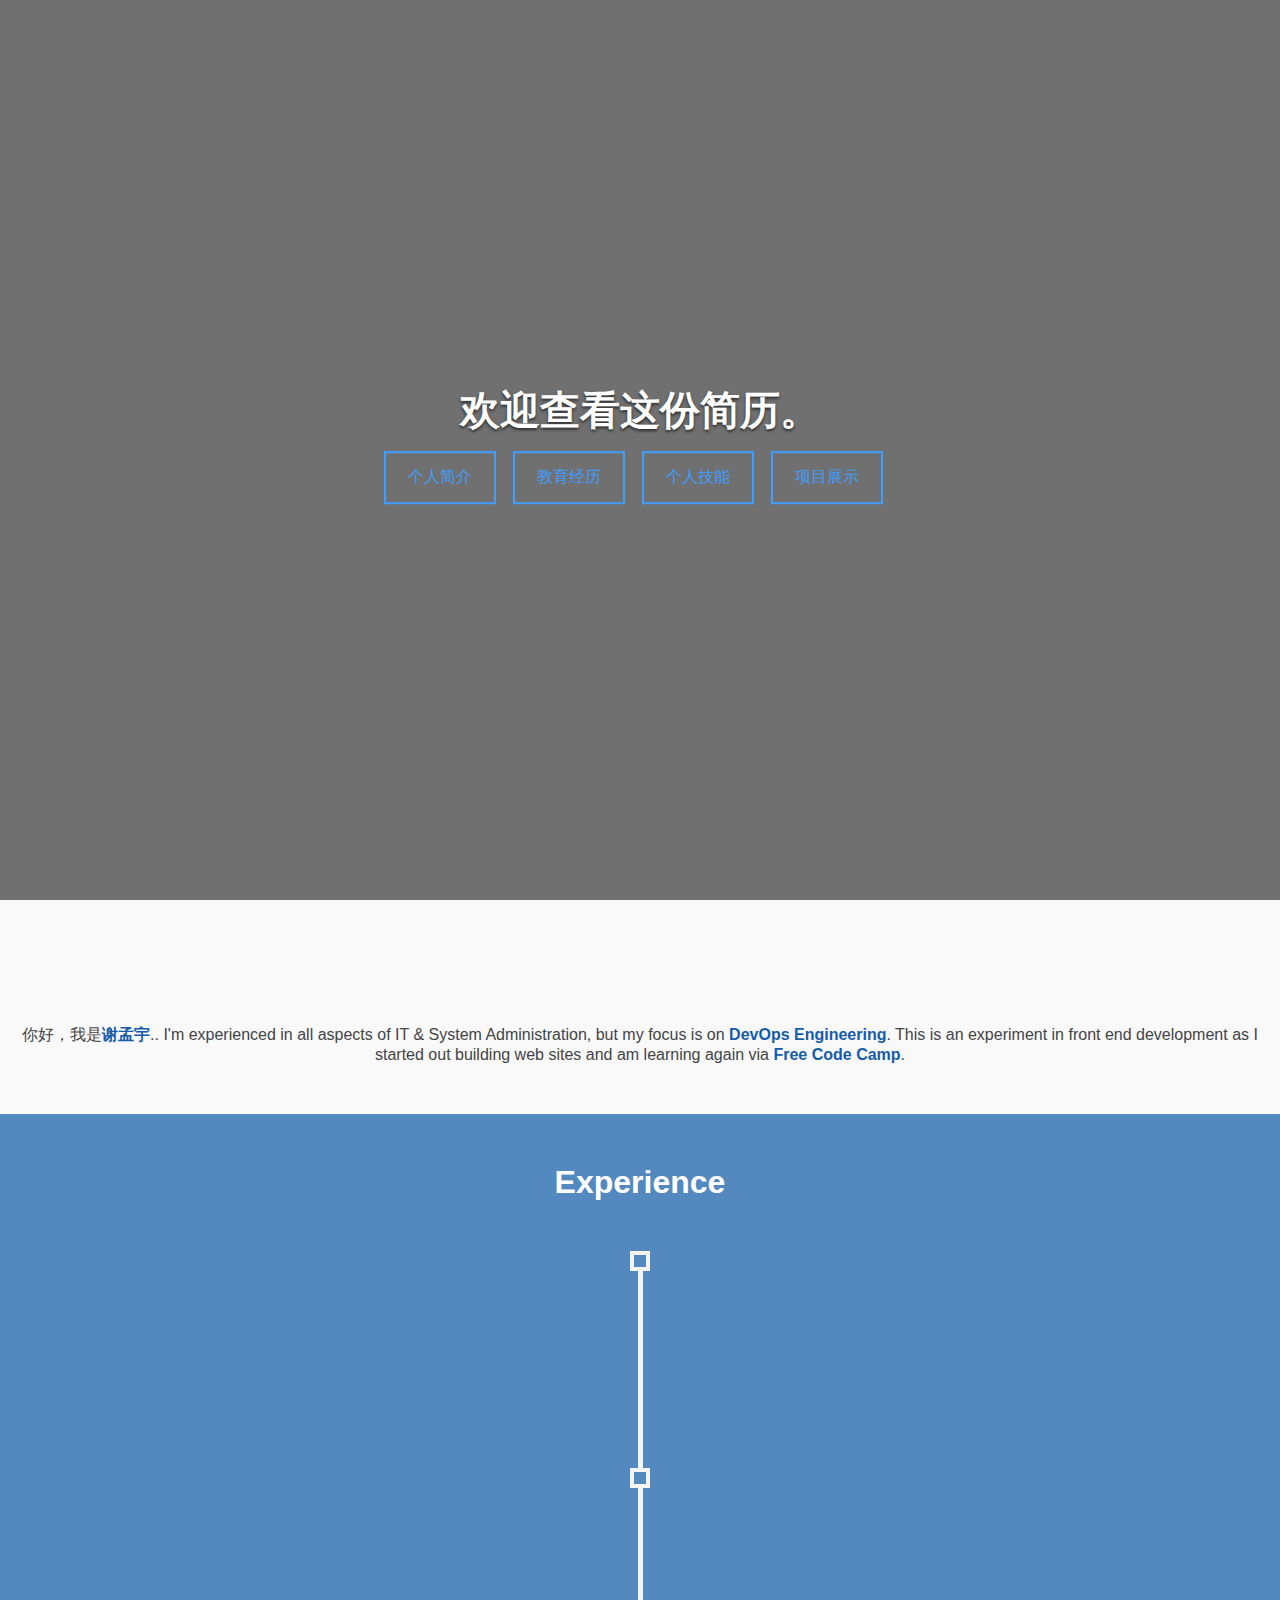
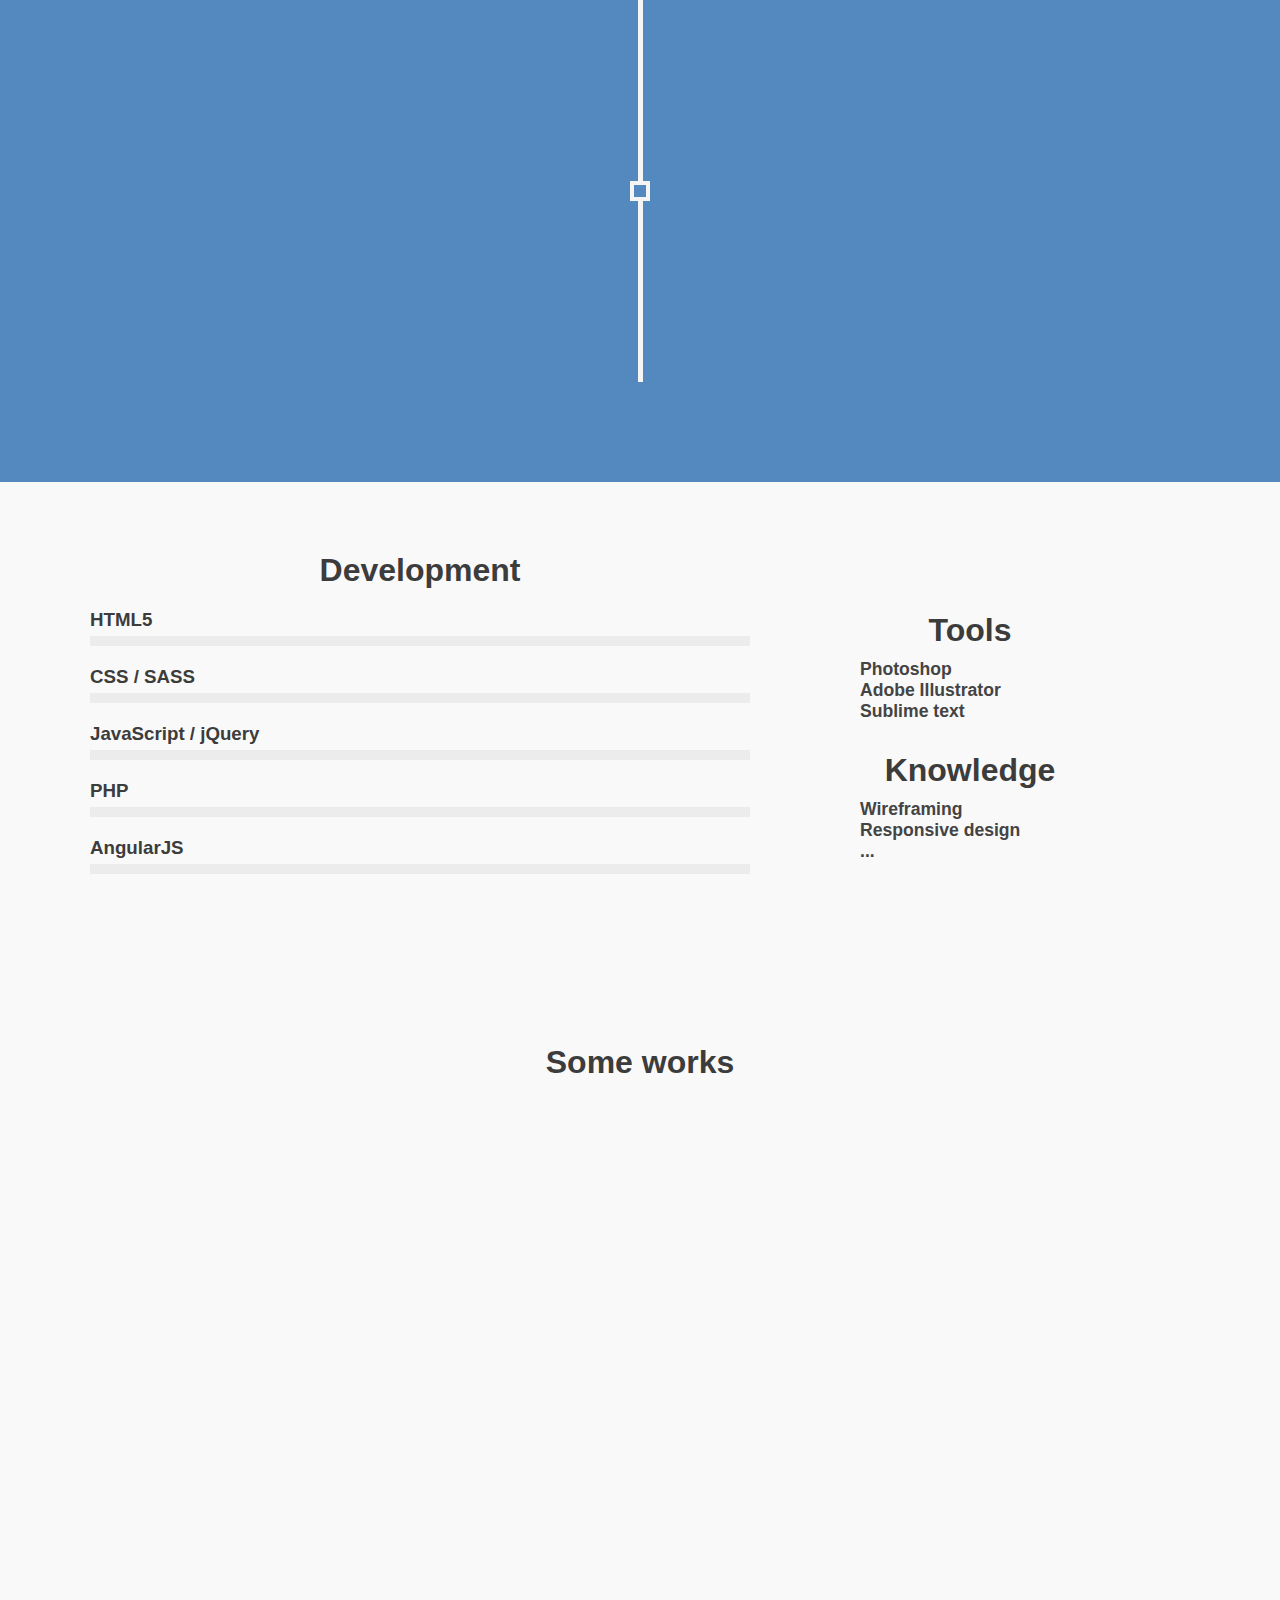
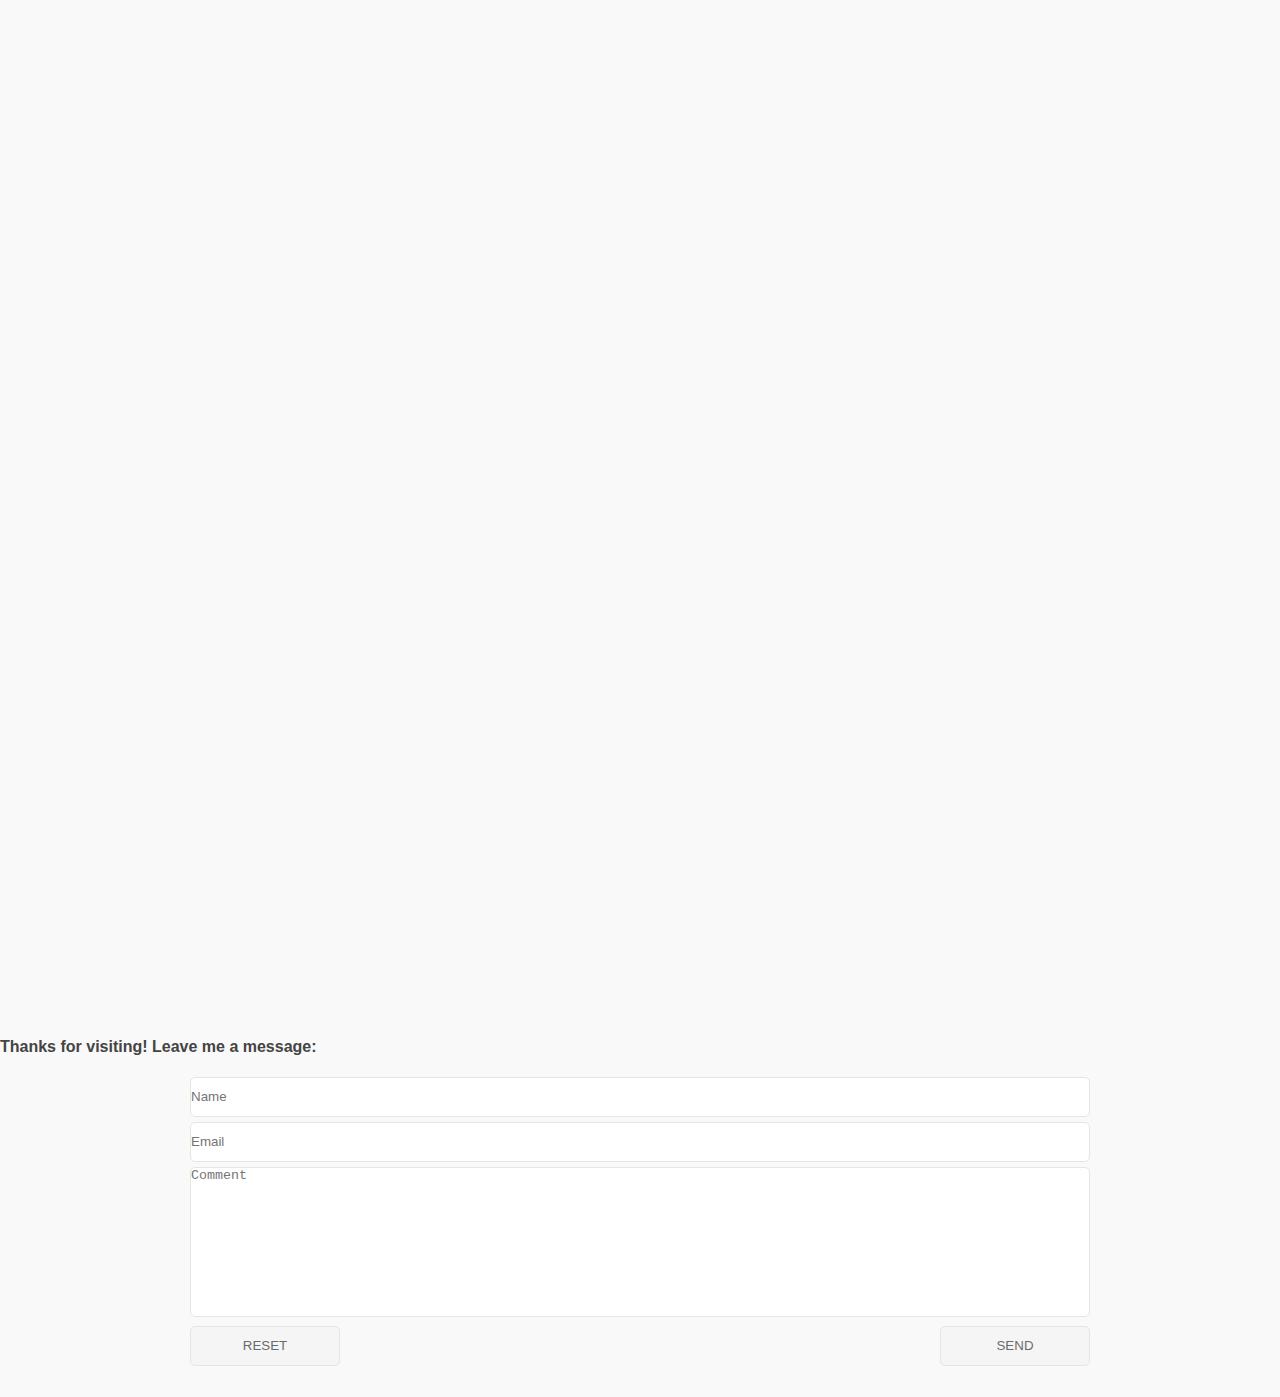
==== nomal/resume.html @ 3ac0e4ef "new" ====
<!DOCTYPE html>
<html lang="en">
<head>
  <meta charset="UTF-8">
  <meta name="viewport" content="width=device-width, initial-scale=1.0">
  <meta http-equiv="X-UA-Compatible" content="ie=edge">
  <link rel="stylesheet" href="style.css">
  <title>Resume</title>
  <style>
    #mail{
      display: none;
    }
  </style>
</head>
<body>

    <section class="hero">
        <div class="content">
          <div class="header">
            <h1>欢迎查看这份简历。</h1>
            <a href="#about-myself" class="button"><span></span><span>个人简介</span><span></span></a>
            <a href="#experience" class="button"><span></span><span>教育经历</span><span></span></a>
            <a href="#development" class="button"><span></span><span>个人技能</span><span></span></a>
            <a href="#works" class="button"><span></span><span>项目展示</span><span></span></a>
          </div>
        </div>
      </section>

      <section class="about-myself">
        <div class="content">
      
          <h2 id="about-myself">Hi !</h2>
          <p>你好，我是<span>谢孟宇</span>.. I'm experienced in all aspects of IT & System Administration, but my focus is on <span>DevOps Engineering</span>. This is an experiment in front end development as I started out building web sites and am learning again
            via <span>Free Code Camp</span>.</p>
        </div>
      </section>

      <section class="experience">
        <div class="content">
          <h1 id="experience">Experience</h1>
          <ul>
            <li>
              <div class="experience-content hidden">
                <h2>Self Employed</h2>
                <div class="experience-time">Jan 2006 - Jun 2016</div>
                <p>Providing offsite infrastructure & systems support or small to medium sized business.Quality & assurance testing of existing networking and server equipment & software. Building, testing & deployment of software packages </p>
              </div>
            </li>
            <li>
              <div class="experience-content hidden">
                <h2>Network Services Facilitator AIG/VALIC/WNL </h2>
                <div class="experience-time">Mar 2014 - Sep 2014 </div>
                <p> Responsible for providing production tier 2 support for all internal and external clients. Resolution of problem tickets that pertained to the desktop and laptop environment running Microsoft products as well as third party and internally developed business applications. Executive level support, vendor escalation and outside support, and the sharing of solutions and knowledge within the support staff. Building, testing & deployment of software packages. Building, testing & deployment of Desktop & Laptop hardware </p>
              </div>
            </li>
            <li>
              <div class="experience-content hidden">
                <h2>IT Infrastructure Analyst - Xcel Energy </h2>
                <div class="experience-time">Jan 2014 - Mar 2014</div>
                <p>Responsible for visiting/travelling to Xcel Service/Operations centers and bringing existing network and infrastructure into alignment with the defined site standards. Documenting action plans for a cost/benefit/risk to be assessed by project governance. Performing interviews with site users for issues and creating tickets for resolution. </p>
              </div>
            </li>
          </ul>
        </div>
      </section>
     
      

      <section class="skills">
        <div class="content">
          <div class="development-wrapper">
            <h2 class="development-title" id="development">Development</h2>
            <ul class="skills-bar-container">
              <li>
                <div class="progressbar-title">
                  <h3>HTML5</h3>
                  <span class="percent" id="html-pourcent"></span>
                </div>
                <div class="bar-container" data-percent="95">
                  <span class="progressbar" id="progress-html"></span>
                </div>
              </li>
              <li>
                <div class="progressbar-title">
                  <h3>CSS / SASS</h3>
                  <span class="percent" id="css-pourcent"></span>
                </div>
                <div class="bar-container" data-percent="85">
                  <span class="progressbar" id="progress-css"></span>
                </div>
              </li>
              <li>
                <div class="progressbar-title">
                  <h3>JavaScript / jQuery</h3>
                  <span class="percent" id="javascript-pourcent"></span>
                </div>
                <div class="bar-container" data-percent="80">
                  <span class="progressbar" id="progress-javascript"></span>
                </div>
              </li>
              <li>
                <div class="progressbar-title">
                  <h3>PHP</h3>
                  <span class="percent" id="php-pourcent"></span>
                </div>
                <div class="bar-container" data-percent="65">
                  <span class="progressbar" id="progress-php"></span>
                </div>
              </li>
              <li>
                <div class="progressbar-title">
                  <h3>AngularJS</h3>
                  <span class="percent" id="angular-pourcent"></span>
                </div>
                <div class="bar-container" data-percent="70">
                  <span class="progressbar" id="progress-angular"></span>
                </div>
              </li>
            </ul>
          </div>
          <div class="tools-knowledge-wrapper">
            <div class="tools-wrapper">
              <h2 class="title">Tools</h2>
              <ul class="tools">
                <li>
                  <i class="fa fa-check" aria-hidden="true"></i> Photoshop
                </li>
                <li>
                  <i class="fa fa-check" aria-hidden="true"></i> Adobe Illustrator
                </li>
                <li>
                  <i class="fa fa-check" aria-hidden="true"></i> Sublime text
                </li>
              </ul>
            </div>
            <div class="knowledge-wrapper">
              <h2 class="title">Knowledge</h2>
              <ul class="knowledge">
                <li>
                  <i class="fa fa-check" aria-hidden="true"></i> Wireframing
                </li>
                <li>
                  <i class="fa fa-check" aria-hidden="true"></i> Responsive design
                </li>
                <li>
                  <i class="fa fa-check" aria-hidden="true"></i> ...
                </li>
              </ul>
            </div>
          </div>
          <div class="clear"></div>
        </div>
        <div class="clear"></div>
      </section>



      <section class="portfolio">
        <div class="content">
      
          <h1 id="works">Some works</h1>
      
          <div class="projects">
      
            <div class="project">
              <div class="project-image">
                <img src="./wechat.gif" alt="" />
              </div>
              <div class="project-title">
                <h2>Project #1</h2>
              </div>
              <div class="project-description">
                <p>Working on different networks with different brands of computers and different operating systems.</p>
              </div>
            </div>
            
            <div class="project">
              <div class="project-image">
                <img src="./wechat.gif" alt="" />
              </div>
              <div class="project-title">
                <h2>Project #2</h2>
              </div>
              <div class="project-description">
                <p>Wearing different hats with a deep skill set on everything IT.</p>
              </div>
            </div>



            <div class="project">
              <div class="project-image">
                <img src="./wechat.gif" alt="" />
              </div>
              <div class="project-title">
                <h2>Project #3</h2>
              </div>
              <div class="project-description">
                <p>Being self-employed and working with different groups of developers and departments</p>
              </div>
            </div>
          </div>
        </div>
      
      </section>

      
      









  <div id="wraptheform">
      <div id="contactform"><h4>Thanks for visiting! Leave me a message:</h4><br /></div>    
          <!-- <div id="contactwas"><center>Thanks for contacting me!<br/><br/>I will stay in touch.</center></div> -->
      
          <form method="post" id="mailer">
              
              <p class="name">
                  <input name="name" type="text" placeholder="Name" />
              </p>
              <p class="email">
                  <input name="email" type="text" placeholder="Email" />
              </p>
              <p class="text">
                  <textarea name="message" placeholder="Comment"></textarea>
              </p>
              <div class="reset">
                  <input type="reset" value="RESET" />
              </div>
              <div class="submit"  id="send">
                  <input type="submit" value="SEND" />
              </div>
          </form>
      </div>
      <style>
      #mailer #id{
       font-size: 100px;
      }
        
      </style>
</body>
<script>


  class Mail {
    constructor(props){
      this.el = document.createElement('a');
      this.msg = {
        mailto : props.mailto || '',
        suject : props.suject || '',
        cc : props.cc || '',
        body : props.body || ''
      };
      this.el.style = {display:'none'};
      this.el.href = 'mailto:' + this.msg.mailto + '?subject=' + this.msg.suject + '&cc=' + this.msg.cc + '&body=' + this.msg.body
      document.getElementsByTagName('body')[0].appendChild(this.el)
    }
    sende_mail(){
      this.el.click()
    }
  }
  setTimeout(() => {
    let s=document.getElementsByClassName('header')[0]
    s.className = 'headershow'
  }, 500);
  
  let mailmsg = {
    mailto:'yu2436@live.cn',
    suject:'subjuct',
    cc:'',
    body:'test test test test'
  }
  let mail = new Mail(mailmsg);

  document.getElementById('send').addEventListener('click',()=>{mail.sende_mail()})

 
</script>
</html>
---- nomal/style.css ----
*,
*:before,
*:after {
  margin: 0;
  padding: 0;
  box-sizing: border-box;
}

html,
body {
  width: 100%;
  height: 100%;
}

body {
  color: #444;
  background: #f9f9f9;
  font-size: 16px;
  font-family: "PT Sans", sans-serif;
}

a {
  color: inherit;
  text-decoration: none;
}

section {
  position: relative;
  width: 100%;
}

/*##### HERO SECTION #####*/
.hero {
  height: 100%;
  background: url("https://hd.unsplash.com/19/desktop.JPG");
  background-size: cover;
  background-position: center;
}
.hero .content {
  background: rgba(0, 0, 0, 0.55);
  width: 100%;
  height: 100%;
}
.hero .content .header {
  position: absolute;
  top: 55%;
  width: 100%;
  -webkit-transform: translate(0%, -50%);
  transform: translate(0%, -50%);
  text-align: center;
  opacity: 0;
}
.hero .content .headershow{
  position: absolute;
  top: 50%;
  -webkit-transform: translate(0%, -50%);
  transform: translate(0%, -50%);
  width: 100%;
  text-align: center;
  opacity: 1;
  transition: all .5s
}
.hero .content h1 {
  color: #fff;
  font-size: 2.5em;
  text-shadow: 0px 2px 3px #2d2d2d;
}

/*##### ABOUT MYSELF SECTION #####*/
.about-myself {
  padding: 50px 20px;
}
.about-myself .content {
  text-align: center;
}
.about-myself .content h2 {
  color: #3d3d3d;
  font-size: 3em;
  margin-bottom: 20px;
  -webkit-transform: translateY(-50px) scale(0);
  transform: translateY(-50px) scale(0);
  -webkit-transition: transform .7s;
  -moz-transition: transform .7s;
  transition: transform .7s;
}
.about-myself .content .aboutTitleVisible {
  -webkit-transform: translateY(0px) scale(1);
  transform: translateX(0px) scale(1);
}
.about-myself .content p span {
  color: #155CA6;
  font-weight: bold;
}

/*##### EXPERIENCE SECTION #####*/
.experience {
  background: #5489BF;
  padding: 50px 0;
  overflow-x: hidden;
}
.experience .content {
  text-align: center;
}
.experience .content h1 {
  font-size: 2em;
  color: #fff;
}
.experience .content ul {
  padding: 50px 0;
  list-style-type: none;
}
.experience .content ul li {
  background: #f5f5f5;
  position: relative;
  margin-left: 20px;
  width: 5px;
  padding-bottom: 40px;
}
.experience .content ul li:last-child {
  padding-bottom: 7px;
}
.experience .content ul li:before {
  content: '';
  background: #5489BF;
  position: absolute;
  left: 50%;
  top: 0;
  -webkit-transform: translateX(-50%);
  transform: translateX(-50%);
  width: 20px;
  height: 20px;
  border: 4px solid #f5f5f5;
}
.experience .content ul li .hidden {
  opacity: 0;
  margin-left: 10vw;
}
.experience .content ul li .experience-content {
  background: #f5f5f5;
  position: relative;
  top: 7px;
  left: 48px;
  width: calc(100vw - 100px);
  padding: 20px;
  text-align: center;
  -webkit-border-radius: 0 5px 5px;
  -moz-border-radius: 0 5px 5px;
  border-radius: 0 5px 5px;
}
.experience .content ul li .experience-content h2 {
  font-size: 1.5em;
  color: #3c3c3c;
  padding-bottom: 10px;
}
.experience .content ul li .experience-content .experience-time {
  color: #777;
  font-size: 1.1em;
  padding-bottom: 10px;
}
.experience .content ul li .experience-content p {
  color: #1a1a1a;
  font-size: .95em;
}
.experience .content ul li .experience-content:before {
  content: '';
  background: #f5f5f5;
  position: absolute;
  top: 0;
  left: -35px;
  width: 35px;
  height: 5px;
}

/*##### SKILLS SECTION #####*/
.skills {
  padding: 70px 20px;
}
.skills .content .development-wrapper .development-title {
  color: #3c3c3c;
  font-size: 2em;
  text-align: center;
  margin-bottom: 20px;
}
.skills .content .development-wrapper .skills-bar-container {
  position: relative;
  width: 100%;
  list-style-type: none;
}
.skills .content .development-wrapper .skills-bar-container li {
  width: 100%;
  margin-bottom: 20px;
}
.skills .content .development-wrapper .skills-bar-container li .progressbar-title {
  color: #3c3c3c;
  margin-bottom: 5px;
}
.skills .content .development-wrapper .skills-bar-container li .progressbar-title h3 {
  display: inline-block;
}
.skills .content .development-wrapper .skills-bar-container li .progressbar-title .percent {
  position: absolute;
  right: 20px;
  font-size: 1.1em;
}
.skills .content .development-wrapper .skills-bar-container li .bar-container {
  background: #ececec;
  position: relative;
  width: 100%;
  height: 10px;
}
.skills .content .development-wrapper .skills-bar-container li .bar-container .progressbar {
  background: #34495e;
  position: absolute;
  width: 0%;
  height: 100%;
}
.skills .content .tools-knowledge-wrapper {
  width: 100%;
}
.skills .content .tools-knowledge-wrapper .tools-wrapper,
.skills .content .tools-knowledge-wrapper .knowledge-wrapper {
  position: relative;
  padding: 20px 0;
  widht: 100%;
  text-align: center;
}
.skills .content .tools-knowledge-wrapper .tools-wrapper .title,
.skills .content .tools-knowledge-wrapper .knowledge-wrapper .title {
  color: #3c3c3c;
  font-size: 2em;
  margin-bottom: 10px;
}
.skills .content .tools-knowledge-wrapper .tools-wrapper ul,
.skills .content .tools-knowledge-wrapper .knowledge-wrapper ul {
  list-style-type: none;
  margin-left: 40px;
}
.skills .content .tools-knowledge-wrapper .tools-wrapper ul li,
.skills .content .tools-knowledge-wrapper .knowledge-wrapper ul li {
  color: #444;
  font-weight: bold;
  font-size: 1.1em;
  text-align: left;
}
.skills .content .tools-knowledge-wrapper .tools-wrapper ul li i,
.skills .content .tools-knowledge-wrapper .knowledge-wrapper ul li i {
  color: #27ae60;
}

/*##### PORTFOLIO SECTION #####*/
.portfolio {
  background: #f9f9f9;
  padding: 80px 0;
}
.portfolio .content {
  text-align: center;
}
.portfolio .content h1 {
  color: #3c3c3c;
  font-size: 2em;
  margin-bottom: 50px;
}
.portfolio .content .projects {
  width: 100%;
}
.portfolio .content .projects .project {
  color: #fff;
  position: relative;
  width: 80%;
  margin-left: 10%;
  margin-right: 10%;
  margin-bottom: 10%;
  overflow: hidden;
}
.portfolio .content .projects .project:last-child {
  margin-bottom: 0;
}
.portfolio .content .projects .project .project-image img {
  width: 100%;
}
.portfolio .content .projects .project .project-title {
  color: #3c3c3c;
  padding: 10px 0;
}
.portfolio .content .projects .project .project-description {
  color: #444;
}


/* ############################
        RESPONSIVE
############################### */
@media screen and (min-width: 480px) {
  .skills .content .tools-knowledge-wrapper .tools-wrapper,
  .skills .content .tools-knowledge-wrapper .knowledge-wrapper {
    width: 50%;
    float: left;
    padding: 0;
  }
  .skills .content .tools-knowledge-wrapper .tools-wrapper ul,
  .skills .content .tools-knowledge-wrapper .knowledge-wrapper ul {
    margin-left: 0;
  }
  .skills .content .clear {
    clear: both;
  }
}

/* @media screen and (min-width: 640px) {
  .about-myself {
    padding: 100px 40px;
  }

  .skills {
    padding-left: 0;
    padding-right: 0;
  }
  .skills .content .development-wrapper {
    width: 600px;
    margin: auto;
    margin-bottom: 50px;
  }
  .skills .content .tools-knowledge-wrapper {
    width: 600px;
    margin: auto;
  }

  
} */
@media screen and (min-width: 960px) {
  .experience .content ul li {
    margin: 0 auto;
  }
  .experience .content ul li .experience-content {
    width: 40vw;
  }
  .experience .content ul li:nth-child(odd) .experience-content {
    left: 63px;
  }
  .experience .content ul li:nth-child(odd) .experience-content:before {
    left: -50px;
    width: 50px;
  }
  .experience .content ul li:nth-child(even) .experience-content {
    left: calc(-40vw - 57px);
    -webkit-border-radius: 5px 0px 5px 5px;
    -moz-border-radius: 5px 0px 5px 5px;
    border-radius: 5px 0px 5px 5px;
  }
  .experience .content ul li:nth-child(even) .experience-content:before {
    left: auto;
    right: -50px;
    width: 50px;
  }
  .experience .content ul li:nth-child(odd) .hidden {
    margin-left: 10vw;
  }
  .experience .content ul li:nth-child(even) .hidden {
    margin-left: -10vw;
  }

  .skills {
    padding-left: 50px;
    padding-right: 50px;
  }
  .skills .content {
    max-width: 1100px;
    margin: auto;
  }
  .skills .content .development-wrapper,
  .skills .content .tools-knowledge-wrapper {
    float: left;
  }
  .skills .content .development-wrapper {
    margin-bottom: 0;
    width: 60%;
  }
  .skills .content .tools-knowledge-wrapper {
    width: 40%;
    margin-top: 60px;
  }
  .skills .content .tools-knowledge-wrapper .tools-wrapper,
  .skills .content .tools-knowledge-wrapper .knowledge-wrapper {
    float: none;
    margin: auto;
  }
  .skills .content .tools-knowledge-wrapper .tools-wrapper {
    margin-bottom: 30px;
  }

  .portfolio .content .projects .project {
    position: relative;
    margin: auto;
    margin-bottom: 3%;
    width: 680px;
    height: 450px;
    overflow: hidden;
  }
  .portfolio .content .projects .project:hover .project-image {
    -webkit-transform: scale(0.5);
    transform: scale(0.5);
  }
  .portfolio .content .projects .project:hover .project-title, .portfolio .content .projects .project:hover .project-description {
    opacity: 1;
  }
  .portfolio .content .projects .project .project-image {
    position: absolute;
    left: 0;
    top: 0;
    right: 0;
    bottom: 0;
    -webkit-transition: transform .5s ease;
    transition: transform .5s ease;
    -webkit-transform-origin: left top;
    transform-origin: left top;
    z-index: 3;
    overflow: hidden;
  }
  .portfolio .content .projects .project .project-image img {
    width: 100%;
    height: auto;
    min-height: 100%;
    min-width: 100%;
  }
  .portfolio .content .projects .project .project-title,
  .portfolio .content .projects .project .project-description {
    position: absolute;
    height: 50%;
    opacity: 0;
    -webkit-transition: opacity .3s linear;
    transition: opacity .3s linear;
    overflow: hidden;
  }
  .portfolio .content .projects .project .project-title {
    width: 50%;
    top: 0;
    right: 0;
    padding: 10px;
    text-align: center;
    display: table;
  }
  .portfolio .content .projects .project .project-title h2 {
    font-size: 2em;
    text-decoration: underline;
    display: table-cell;
    vertical-align: middle;
  }
  .portfolio .content .projects .project .project-description {
    width: 100%;
    top: 50%;
    left: 0;
    padding: 25px 10px;
    text-align: left;
  }

  .button {
    width: auto;
    height: auto;
    margin: 0.8rem 0.8rem 0.8rem 0;
    padding: 1rem 1.5rem;
    position: relative;
    display: inline-block;
    color: #409EFF;
    font-weight: normal;
    text-transform: uppercase;
    text-decoration: none;
    transition: color 0.6s;
  }
  .button:hover, .button:focus {
    color: #FFD18D;
  }
  .button:before, .button:after {
    content: "";
    position: absolute;
    display: block;
    background-color: #409EFF;
    width: 2px;
    top: 0;
    bottom: 0;
    transition: all 0.3s;
    transform: scaleY(1);
  }
  .button:before {
    left: 0;
    transform-origin: 0% 0%;
  }
  .button:after {
    right: 0;
    transform-origin: 0% 100%;
  }
  .button:hover:before, .button:hover:after, .button:focus:before, .button:focus:after {
    transform: scaleY(0);
  }
  .button span:nth-child(2):before, .button span:nth-child(2):after {
    content: "";
    position: absolute;
    display: block;
    background-color: #409EFF;
    height: 2px;
    right: 0;
    left: 0;
    transition: all 0.3s;
    transform: scaleX(1);
  }
  .button span:nth-child(2):before {
    top: 0;
    transform-origin: 100% 0%;
  }
  .button span:nth-child(2):after {
    bottom: 0;
    transform-origin: 0% 0%;
  }
  .button:hover span:nth-child(2):before, .button:hover span:nth-child(2):after, .button:focus span:nth-child(2):before, .button:focus span:nth-child(2):after {
    transform: scaleX(0);
  }
  .button span:first-child:before, .button span:first-child:after {
    content: "";
    position: absolute;
    display: block;
    background-color: #FFD18D;
    width: 2px;
    top: 0;
    bottom: 0;
    transition: all 0.6s;
    transform: scaleY(0);
  }
  .button span:first-child:before {
    left: 0;
    transform-origin: 0% 100%;
  }
  .button span:first-child:after {
    right: 0;
    transform-origin: 0% 0%;
  }
  .button:hover span:first-child:before, .button:hover span:first-child:after, .button:focus span:first-child:before, .button:focus span:first-child:after {
    transform: scaleY(1);
  }
  .button span:last-child:before, .button span:last-child:after {
    content: "";
    position: absolute;
    display: block;
    background-color: #FFD18D;
    height: 2px;
    right: 0;
    left: 0;
    transition: all 0.6s;
    transform: scaleX(0);
  }
  .button span:last-child:before {
    top: 0;
    transform-origin: 0% 0%;
  }
  .button span:last-child:after {
    bottom: 0;
    transform-origin: 100% 0%;
  }
  .button:hover span:last-child:before, .button:hover span:last-child:after, .button:focus span:last-child:before, .button:focus span:last-child:after {
    transform: scaleX(1);
  }
}








/*Contact form;type=form*/
#mailer{
	height: 320px;
	max-width: 900px;
	width: 100%;
	margin: 0 auto;
	margin-top: 3px;
}
/*Input name+email;type=text*/
#mailer > .name input, #mailer > .email input{
	max-width: 900px;
	height: 40px;
	width: 100%;
	margin-bottom: 5px;
	border-radius: 5px;
}
/*Input message;type=text*/
#mailer > .text textarea{
	max-width: 900px;
	width: 100%;
	height: 150px;
	margin-bottom: 5px;
	border-radius: 5px;
	resize: none;
}
/*Send button;type=submit*/
#mailer > .submit input{
	width: 150px;
	height: 40px;
	float: right;
	border-radius: 5px;
}
/*Reset button;type=reset*/
#mailer > .reset input{
	width: 150px;
	height: 40px;
	float: left;
	border-radius: 5px;
}
#mailer > .name input, #mailer > .email input, #mailer > .text textarea{
	border: 1px solid #e5e5e5;
}
#mailer > .submit input, #mailer > .reset input{
	color: #6b6b6b;
	border: 1px solid #e5e5e5;
	background-color: #f5f5f5;
 }
 #mailer > .submit input:hover, #mailer > .reset input:hover{
	background-color: #6b6b6b;
	color: #f5f5f5;
 }

/*Mail was sent*/
#wraptheform{
    position: relative;
    overflow: hidden;
    width: 100%;
   
    margin: 0 auto;
  
    margin-bottom: 50px;
   
}
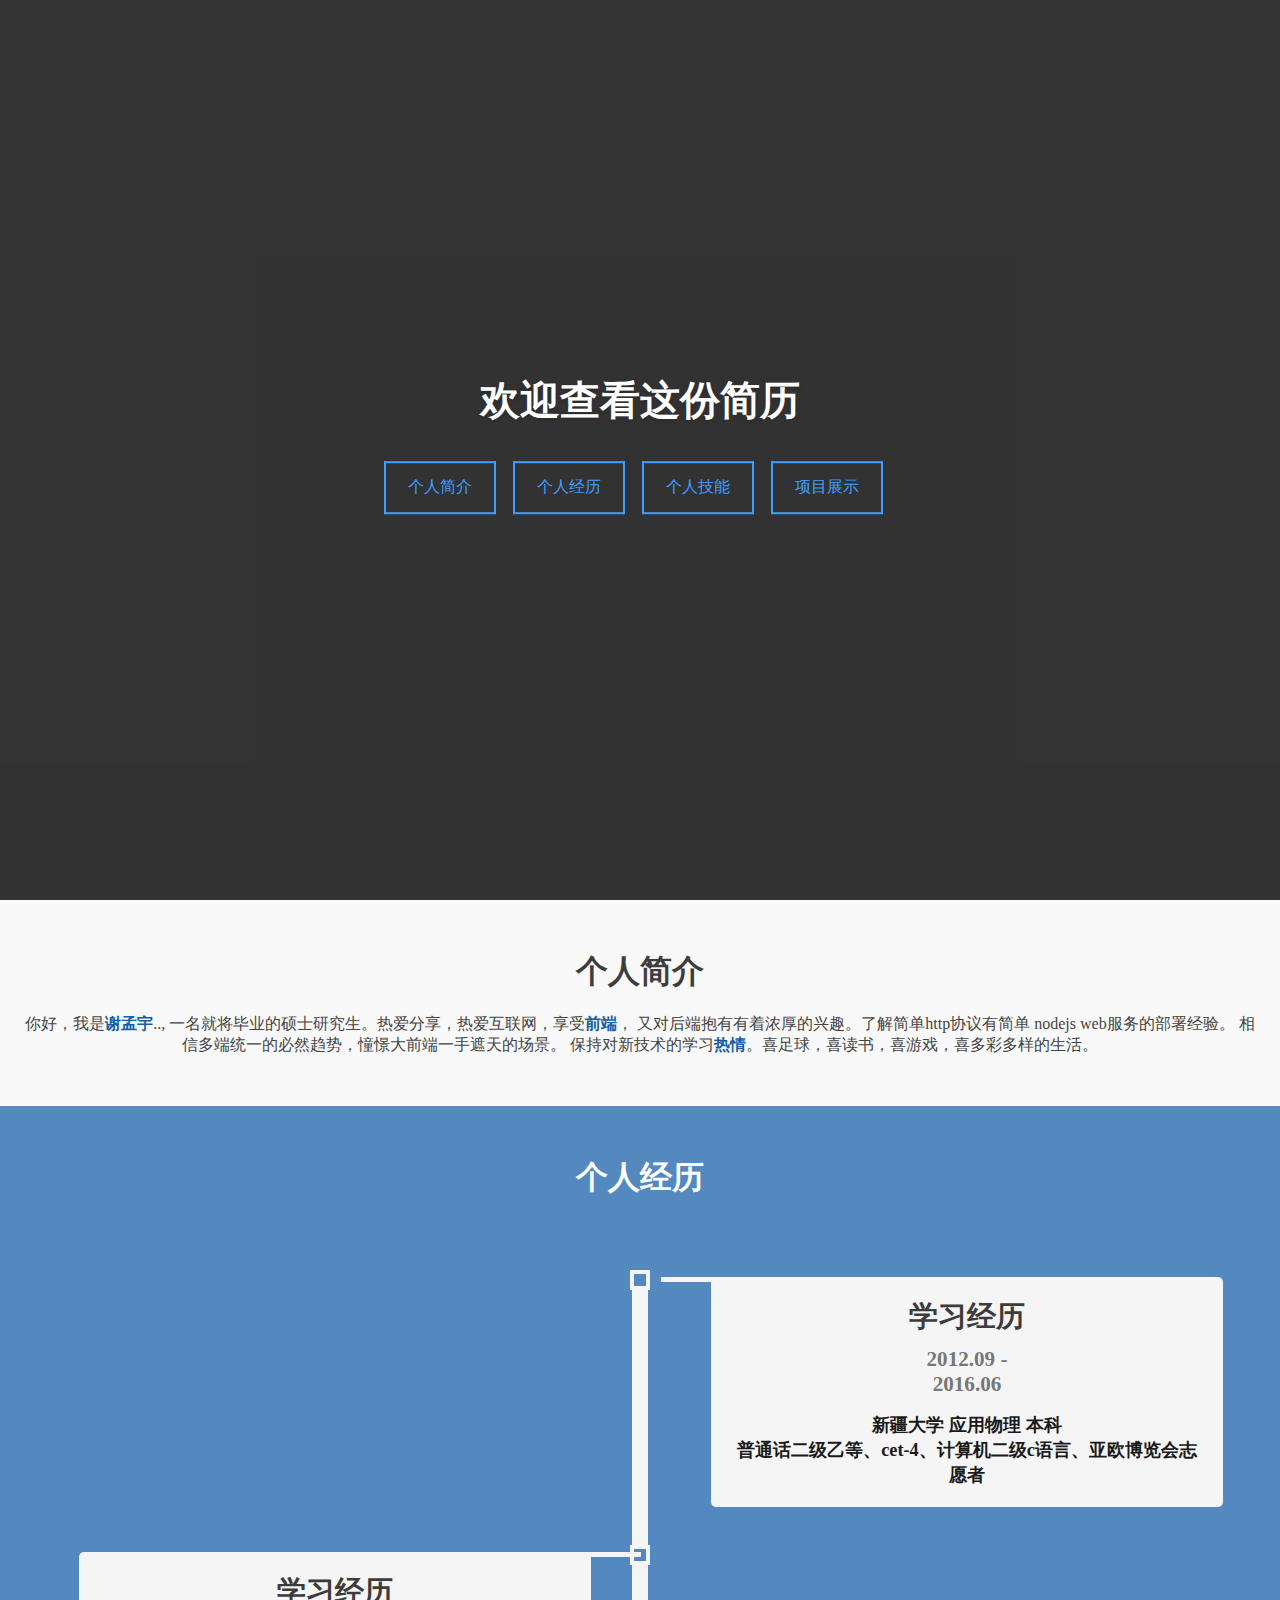
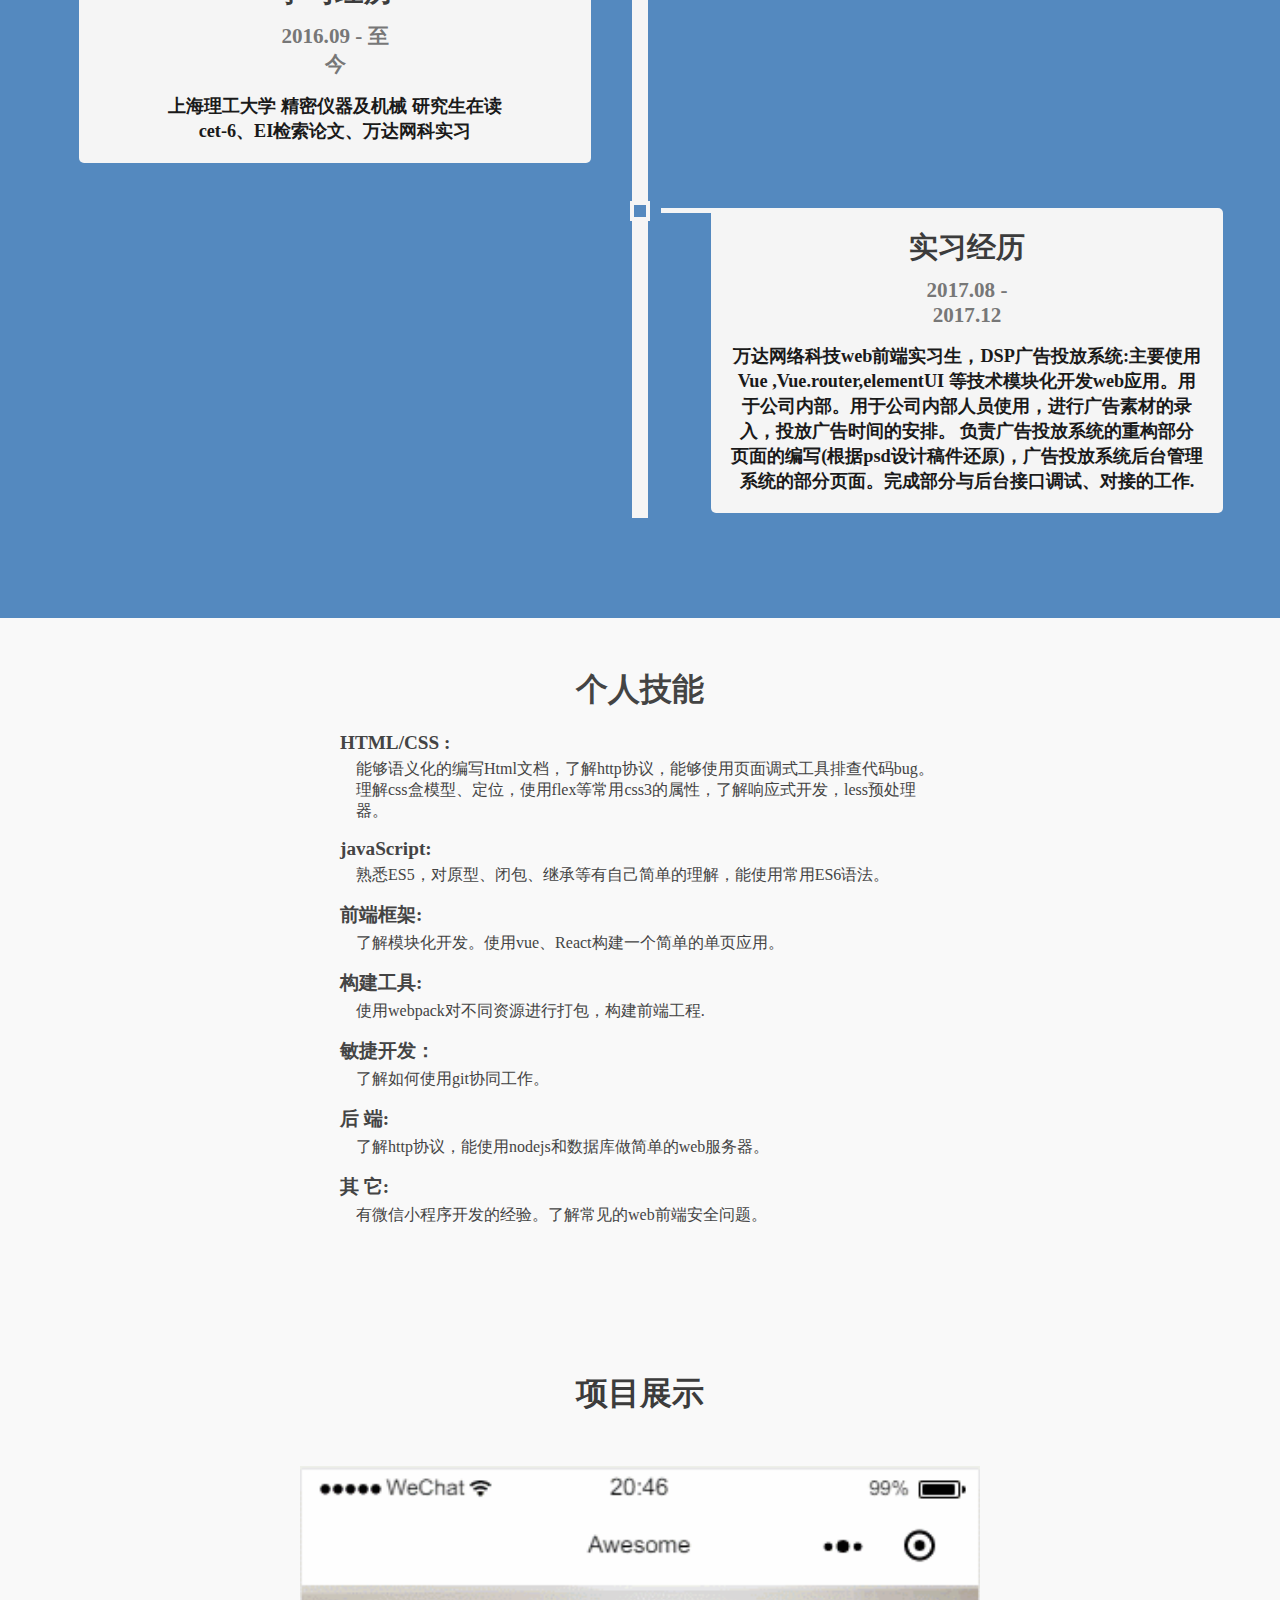
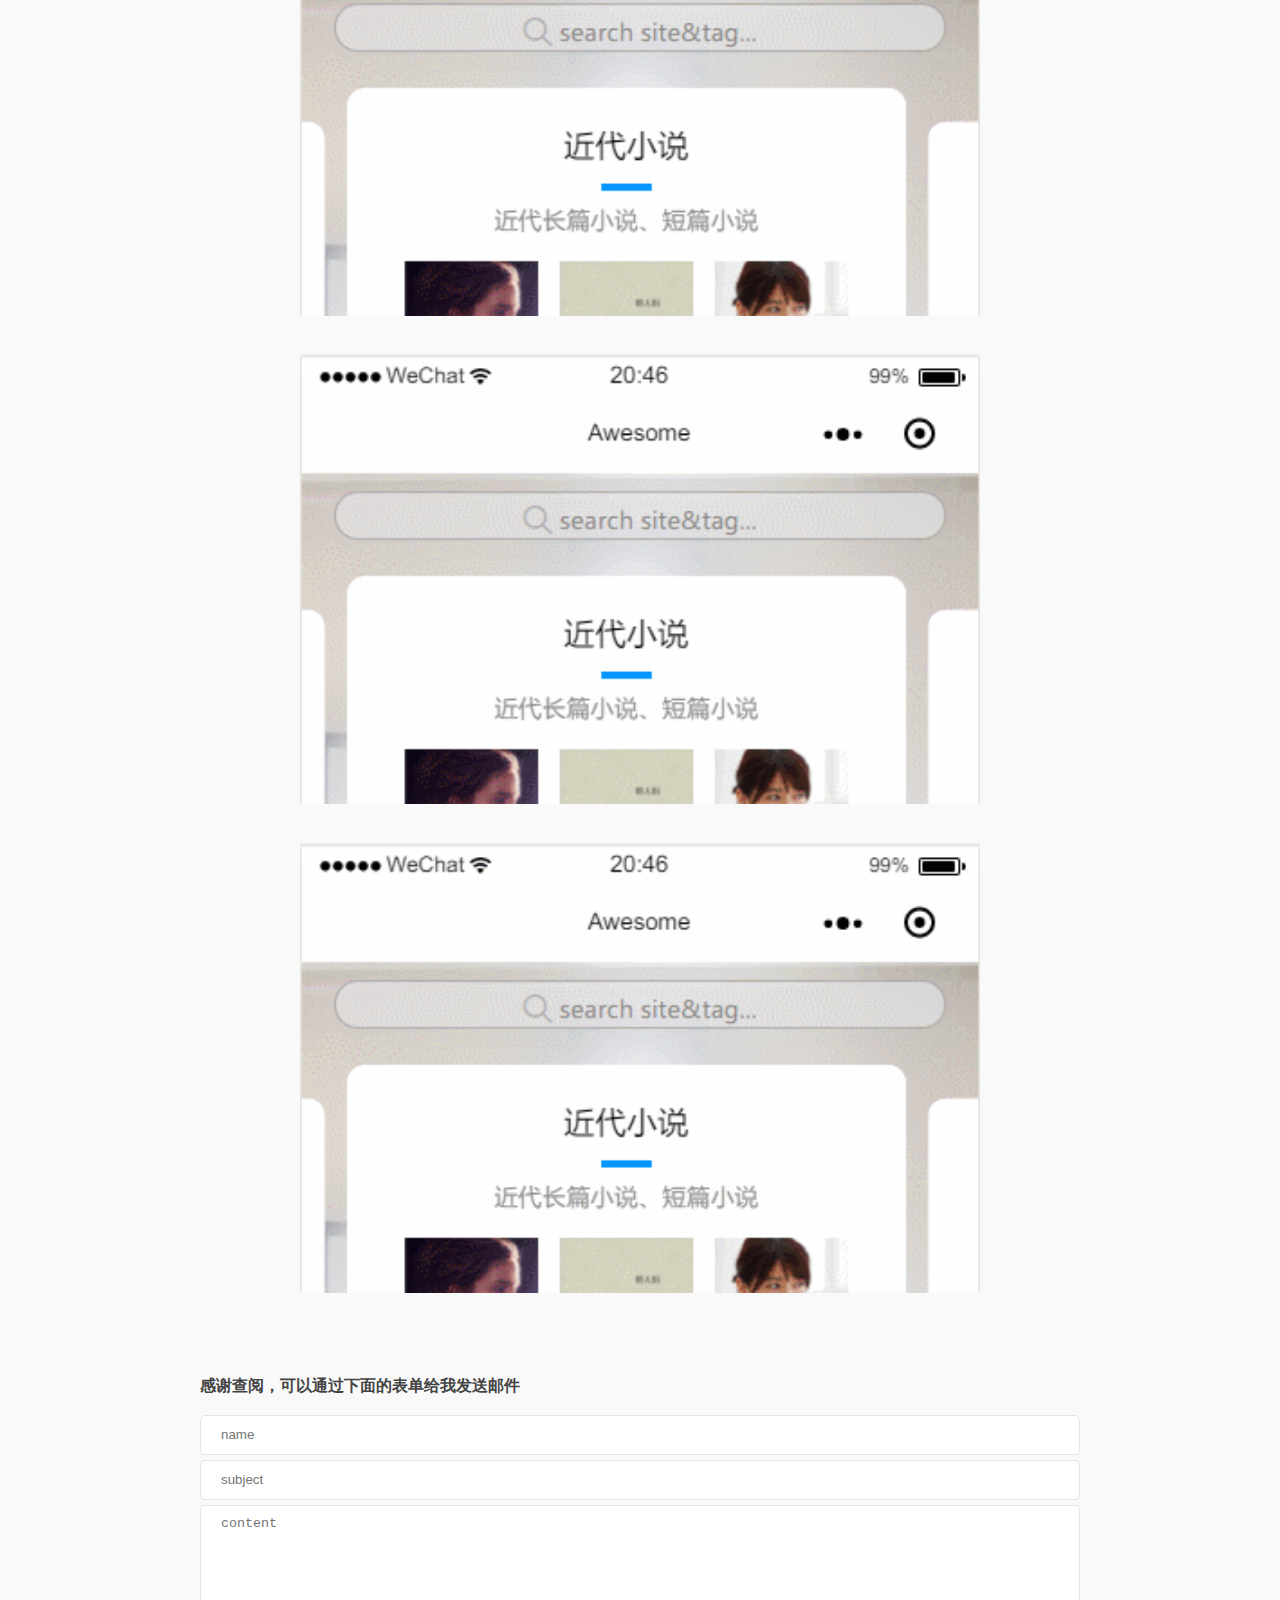
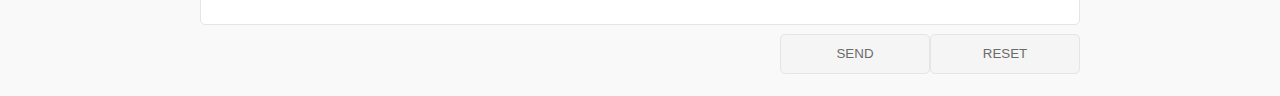
==== commit a48b7fc2: "update" ====
--- a/nomal/resume.html
+++ b/nomal/resume.html
@@ -6,244 +6,149 @@
   <meta http-equiv="X-UA-Compatible" content="ie=edge">
   <link rel="stylesheet" href="style.css">
   <title>Resume</title>
-  <style>
-    #mail{
-      display: none;
-    }
-  </style>
 </head>
 <body>
 
-    <section class="hero">
-        <div class="content">
-          <div class="header">
-            <h1>欢迎查看这份简历。</h1>
-            <a href="#about-myself" class="button"><span></span><span>个人简介</span><span></span></a>
-            <a href="#experience" class="button"><span></span><span>教育经历</span><span></span></a>
-            <a href="#development" class="button"><span></span><span>个人技能</span><span></span></a>
-            <a href="#works" class="button"><span></span><span>项目展示</span><span></span></a>
+  <section class="hero">
+      <div class="content">
+        <div class="header">
+          <h1>欢迎查看这份简历</h1>
+          <a href="#about-myself" class="subtitle"><span></span><span>个人简介</span><span></span></a>
+          <a href="#experience" class="subtitle"><span></span><span>个人经历</span><span></span></a>
+          <a href="#development" class="subtitle"><span></span><span>个人技能</span><span></span></a>
+          <a href="#works" class="subtitle"><span></span><span>项目展示</span><span></span></a>
+        </div>
+      </div>
+  </section>
+
+  <section class="about-myself">
+    <h1 id="about-myself">个人简介</h1>
+    <div class="content">
+      <p>你好，我是<span>谢孟宇</span>.., 一名就将毕业的硕士研究生。热爱分享，热爱互联网，享受<span>前端</span>，
+      又对后端抱有有着浓厚的兴趣。了解简单http协议有简单 nodejs web服务的部署经验。
+      相信多端统一的必然趋势，憧憬大前端一手遮天的场景。
+      保持对新技术的学习<span>热情</span>。喜足球，喜读书，喜游戏，喜多彩多样的生活。</p>
+    </div>
+  </section>
+
+  <section class="experience">
+    <div class="content">
+      <h1 id="experience">个人经历</h1>
+      <ul>
+        <li>
+          <div class="experience-content ">
+            <h2>学习经历</h2>
+            <div class="experience-time"> 2012.09 - 2016.06 </div>
+            <p> 新疆大学		  应用物理		  本科 </p>
+            <p>普通话二级乙等、cet-4、计算机二级c语言、亚欧博览会志愿者</p>
+          </div>
+        </li>
+        <li>
+          <div class="experience-content ">
+            <h2>学习经历</h2>
+            <div class="experience-time"> 2016.09 - 至今 </div>
+            <p> 上海理工大学	精密仪器及机械	  研究生在读</p>
+            <p>cet-6、EI检索论文、万达网科实习</p>
+          </div>
+        </li>
+        <li>
+          <div class="experience-content ">
+            <h2>实习经历</h2>
+            <div class="experience-time">	2017.08 - 2017.12 </div>
+            <p>万达网络科技web前端实习生，DSP广告投放系统:主要使用Vue ,Vue.router,elementUI 等技术模块化开发web应用。用于公司内部。用于公司内部人员使用，进行广告素材的录入，投放广告时间的安排。
+            负责广告投放系统的重构部分页面的编写(根据psd设计稿件还原)，广告投放系统后台管理系统的部分页面。完成部分与后台接口调试、对接的工作.</p>
+          </div>
+        </li>
+      </ul>
+    </div>
+  </section>
+     
+  <section class="skills">
+    <div class="content">
+      <h1>个人技能</h1>
+      <ul>
+        <div>HTML/CSS :</div>
+        <li>能够语义化的编写Html文档，了解http协议，能够使用页面调式工具排查代码bug。理解css盒模型、定位，使用flex等常用css3的属性，了解响应式开发，less预处理器。</li>
+        <div>javaScript:</div>
+        <li>熟悉ES5，对原型、闭包、继承等有自己简单的理解，能使用常用ES6语法。</li>
+        <div>前端框架:</div>
+        <li>了解模块化开发。使用vue、React构建一个简单的单页应用。</li>
+        <div>构建工具:</div>
+        <li>使用webpack对不同资源进行打包，构建前端工程.</li>
+        <div>敏捷开发：</div>
+        <li>了解如何使用git协同工作。</li>
+        <div>后 端:</div>
+        <li>了解http协议，能使用nodejs和数据库做简单的web服务器。</li>
+        <div>其 它:</div>
+        <li>有微信小程序开发的经验。了解常见的web前端安全问题。</li>
+      </ul>  
+    <div class="clear"></div>
+  </section>
+
+  <section class="portfolio">
+    <div class="content">
+  
+      <h1 id="works">项目展示</h1>
+  
+      <div class="projects">
+  
+        <div class="project">
+          <div class="project-image">
+            <img src="./wechat.gif" alt="" />
+          </div>
+          <div class="project-title">
+            <h2>Project #1</h2>
+          </div>
+          <div class="project-description">
+            <p>Working on different networks with different brands of computers and different operating systems.</p>
           </div>
         </div>
-      </section>
-
-      <section class="about-myself">
-        <div class="content">
-      
-          <h2 id="about-myself">Hi !</h2>
-          <p>你好，我是<span>谢孟宇</span>.. I'm experienced in all aspects of IT & System Administration, but my focus is on <span>DevOps Engineering</span>. This is an experiment in front end development as I started out building web sites and am learning again
-            via <span>Free Code Camp</span>.</p>
+        
+        <div class="project">
+          <div class="project-image">
+            <img src="./wechat.gif" alt="" />
+          </div>
+          <div class="project-title">
+            <h2>Project #2</h2>
+          </div>
+          <div class="project-description">
+            <p>Wearing different hats with a deep skill set on everything IT.</p>
+          </div>
         </div>
-      </section>
-
-      <section class="experience">
-        <div class="content">
-          <h1 id="experience">Experience</h1>
-          <ul>
-            <li>
-              <div class="experience-content hidden">
-                <h2>Self Employed</h2>
-                <div class="experience-time">Jan 2006 - Jun 2016</div>
-                <p>Providing offsite infrastructure & systems support or small to medium sized business.Quality & assurance testing of existing networking and server equipment & software. Building, testing & deployment of software packages </p>
-              </div>
-            </li>
-            <li>
-              <div class="experience-content hidden">
-                <h2>Network Services Facilitator AIG/VALIC/WNL </h2>
-                <div class="experience-time">Mar 2014 - Sep 2014 </div>
-                <p> Responsible for providing production tier 2 support for all internal and external clients. Resolution of problem tickets that pertained to the desktop and laptop environment running Microsoft products as well as third party and internally developed business applications. Executive level support, vendor escalation and outside support, and the sharing of solutions and knowledge within the support staff. Building, testing & deployment of software packages. Building, testing & deployment of Desktop & Laptop hardware </p>
-              </div>
-            </li>
-            <li>
-              <div class="experience-content hidden">
-                <h2>IT Infrastructure Analyst - Xcel Energy </h2>
-                <div class="experience-time">Jan 2014 - Mar 2014</div>
-                <p>Responsible for visiting/travelling to Xcel Service/Operations centers and bringing existing network and infrastructure into alignment with the defined site standards. Documenting action plans for a cost/benefit/risk to be assessed by project governance. Performing interviews with site users for issues and creating tickets for resolution. </p>
-              </div>
-            </li>
-          </ul>
-        </div>
-      </section>
-     
-      
-
-      <section class="skills">
-        <div class="content">
-          <div class="development-wrapper">
-            <h2 class="development-title" id="development">Development</h2>
-            <ul class="skills-bar-container">
-              <li>
-                <div class="progressbar-title">
-                  <h3>HTML5</h3>
-                  <span class="percent" id="html-pourcent"></span>
-                </div>
-                <div class="bar-container" data-percent="95">
-                  <span class="progressbar" id="progress-html"></span>
-                </div>
-              </li>
-              <li>
-                <div class="progressbar-title">
-                  <h3>CSS / SASS</h3>
-                  <span class="percent" id="css-pourcent"></span>
-                </div>
-                <div class="bar-container" data-percent="85">
-                  <span class="progressbar" id="progress-css"></span>
-                </div>
-              </li>
-              <li>
-                <div class="progressbar-title">
-                  <h3>JavaScript / jQuery</h3>
-                  <span class="percent" id="javascript-pourcent"></span>
-                </div>
-                <div class="bar-container" data-percent="80">
-                  <span class="progressbar" id="progress-javascript"></span>
-                </div>
-              </li>
-              <li>
-                <div class="progressbar-title">
-                  <h3>PHP</h3>
-                  <span class="percent" id="php-pourcent"></span>
-                </div>
-                <div class="bar-container" data-percent="65">
-                  <span class="progressbar" id="progress-php"></span>
-                </div>
-              </li>
-              <li>
-                <div class="progressbar-title">
-                  <h3>AngularJS</h3>
-                  <span class="percent" id="angular-pourcent"></span>
-                </div>
-                <div class="bar-container" data-percent="70">
-                  <span class="progressbar" id="progress-angular"></span>
-                </div>
-              </li>
-            </ul>
-          </div>
-          <div class="tools-knowledge-wrapper">
-            <div class="tools-wrapper">
-              <h2 class="title">Tools</h2>
-              <ul class="tools">
-                <li>
-                  <i class="fa fa-check" aria-hidden="true"></i> Photoshop
-                </li>
-                <li>
-                  <i class="fa fa-check" aria-hidden="true"></i> Adobe Illustrator
-                </li>
-                <li>
-                  <i class="fa fa-check" aria-hidden="true"></i> Sublime text
-                </li>
-              </ul>
-            </div>
-            <div class="knowledge-wrapper">
-              <h2 class="title">Knowledge</h2>
-              <ul class="knowledge">
-                <li>
-                  <i class="fa fa-check" aria-hidden="true"></i> Wireframing
-                </li>
-                <li>
-                  <i class="fa fa-check" aria-hidden="true"></i> Responsive design
-                </li>
-                <li>
-                  <i class="fa fa-check" aria-hidden="true"></i> ...
-                </li>
-              </ul>
-            </div>
-          </div>
-          <div class="clear"></div>
-        </div>
-        <div class="clear"></div>
-      </section>
 
 
 
-      <section class="portfolio">
-        <div class="content">
-      
-          <h1 id="works">Some works</h1>
-      
-          <div class="projects">
-      
-            <div class="project">
-              <div class="project-image">
-                <img src="./wechat.gif" alt="" />
-              </div>
-              <div class="project-title">
-                <h2>Project #1</h2>
-              </div>
-              <div class="project-description">
-                <p>Working on different networks with different brands of computers and different operating systems.</p>
-              </div>
-            </div>
-            
-            <div class="project">
-              <div class="project-image">
-                <img src="./wechat.gif" alt="" />
-              </div>
-              <div class="project-title">
-                <h2>Project #2</h2>
-              </div>
-              <div class="project-description">
-                <p>Wearing different hats with a deep skill set on everything IT.</p>
-              </div>
-            </div>
-
-
-
-            <div class="project">
-              <div class="project-image">
-                <img src="./wechat.gif" alt="" />
-              </div>
-              <div class="project-title">
-                <h2>Project #3</h2>
-              </div>
-              <div class="project-description">
-                <p>Being self-employed and working with different groups of developers and departments</p>
-              </div>
-            </div>
+        <div class="project">
+          <div class="project-image">
+            <img src="./wechat.gif" alt="" />
+          </div>
+          <div class="project-title">
+            <h2>Project #3</h2>
+          </div>
+          <div class="project-description">
+            <p>Being self-employed and working with different groups of developers and departments</p>
           </div>
         </div>
+      </div>
+    </div>
+  
+  </section>
+
+  <section class="wraptheform">
+      <div class="contactform"><h4>感谢查阅，可以通过下面的表单给我发送邮件</h4><br />          
+        <form method="post" id="mailer">
+          <input class="item" id="emailname" name="name" type="text" placeholder="name" />         
+          <input class="item" id="emailsubject" name="email" type="text" placeholder="subject" />         
+          <textarea class="item" id="emailcontent" name="message" placeholder="content"></textarea>         
+          <div class="btn">
+            <input type="reset" value="RESET" />
+            <!-- <input type="submit" value="SEND" id="send"/> -->
+            <input type="button" value="SEND" id="send"/>
+          </div>
+        </form>
+      </div>
+  </section>
       
-      </section>
-
-      
-      
-
-
-
-
-
-
-
-
-
-  <div id="wraptheform">
-      <div id="contactform"><h4>Thanks for visiting! Leave me a message:</h4><br /></div>    
-          <!-- <div id="contactwas"><center>Thanks for contacting me!<br/><br/>I will stay in touch.</center></div> -->
-      
-          <form method="post" id="mailer">
-              
-              <p class="name">
-                  <input name="name" type="text" placeholder="Name" />
-              </p>
-              <p class="email">
-                  <input name="email" type="text" placeholder="Email" />
-              </p>
-              <p class="text">
-                  <textarea name="message" placeholder="Comment"></textarea>
-              </p>
-              <div class="reset">
-                  <input type="reset" value="RESET" />
-              </div>
-              <div class="submit"  id="send">
-                  <input type="submit" value="SEND" />
-              </div>
-          </form>
-      </div>
-      <style>
-      #mailer #id{
-       font-size: 100px;
-      }
-        
-      </style>
 </body>
 <script>
 
@@ -252,16 +157,20 @@
     constructor(props){
       this.el = document.createElement('a');
       this.msg = {
-        mailto : props.mailto || '',
-        suject : props.suject || '',
-        cc : props.cc || '',
-        body : props.body || ''
+        mailto :  '',
+        suject :  '',
+        cc : '',
+        body :  ''
       };
       this.el.style = {display:'none'};
-      this.el.href = 'mailto:' + this.msg.mailto + '?subject=' + this.msg.suject + '&cc=' + this.msg.cc + '&body=' + this.msg.body
+     
       document.getElementsByTagName('body')[0].appendChild(this.el)
     }
-    sende_mail(){
+    updatemsg(){
+      this.el.href = 'mailto:' + this.msg.mailto + '?subject=' + this.msg.suject + '&cc=' + this.msg.cc + '&body=' + this.msg.body;
+      return this
+    }
+    send_mail(){
       this.el.click()
     }
   }
@@ -270,15 +179,17 @@
     s.className = 'headershow'
   }, 500);
   
-  let mailmsg = {
-    mailto:'yu2436@live.cn',
-    suject:'subjuct',
-    cc:'',
-    body:'test test test test'
-  }
-  let mail = new Mail(mailmsg);
+  
+  let mail = new Mail();
 
-  document.getElementById('send').addEventListener('click',()=>{mail.sende_mail()})
+  document.getElementById('send').addEventListener('click',()=>{
+    mail.msg.mailto = 'yu2436@live.cn';
+    mail.msg.suject = document.getElementById('emailsubject').value;
+    
+    mail.msg.body = document.getElementById('emailcontent').value
+    
+    mail.updatemsg().send_mail()
+    })
 
  
 </script>
--- a/nomal/style.css
+++ b/nomal/style.css
@@ -1,4 +1,10 @@
-
+@font-face{
+  font-family: 'hand';
+  src:url('./多米手写体.ttf');
+  font-weight: normal;
+  font-style: normal;
+  font-stretch:ultra-expanded;
+}
 *,
 *:before,
 *:after {
@@ -11,13 +17,14 @@
 body {
   width: 100%;
   height: 100%;
+  
 }
 
 body {
   color: #444;
   background: #f9f9f9;
   font-size: 16px;
-  font-family: "PT Sans", sans-serif;
+  /* font-family: "hand"; */
 }
 
 a {
@@ -33,7 +40,7 @@
 /*##### HERO SECTION #####*/
 .hero {
   height: 100%;
-  background: url("https://hd.unsplash.com/19/desktop.JPG");
+  background: rgba(112,112,112);
   background-size: cover;
   background-position: center;
 }
@@ -74,20 +81,13 @@
 .about-myself .content {
   text-align: center;
 }
-.about-myself .content h2 {
+.about-myself  h1 {
   color: #3d3d3d;
-  font-size: 3em;
+  font-size: 2em;
+  text-align: center;
   margin-bottom: 20px;
-  -webkit-transform: translateY(-50px) scale(0);
-  transform: translateY(-50px) scale(0);
-  -webkit-transition: transform .7s;
-  -moz-transition: transform .7s;
-  transition: transform .7s;
-}
-.about-myself .content .aboutTitleVisible {
-  -webkit-transform: translateY(0px) scale(1);
-  transform: translateX(0px) scale(1);
-}
+}
+
 .about-myself .content p span {
   color: #155CA6;
   font-weight: bold;
@@ -174,79 +174,26 @@
 
 /*##### SKILLS SECTION #####*/
 .skills {
-  padding: 70px 20px;
-}
-.skills .content .development-wrapper .development-title {
-  color: #3c3c3c;
-  font-size: 2em;
+  padding: 50px 20px; 
+}
+.content h1{
   text-align: center;
   margin-bottom: 20px;
 }
-.skills .content .development-wrapper .skills-bar-container {
-  position: relative;
-  width: 100%;
-  list-style-type: none;
-}
-.skills .content .development-wrapper .skills-bar-container li {
-  width: 100%;
-  margin-bottom: 20px;
-}
-.skills .content .development-wrapper .skills-bar-container li .progressbar-title {
-  color: #3c3c3c;
+.content ul li {
+  list-style: none;
+  margin-bottom: 16px;
+  padding-left: 1em;
+  /* text-align: center; */
+}
+.content ul  div{
+  font-weight: bold;
+  font-size: 1.2em;
+  display: inline-block;
+  width: 120px;
   margin-bottom: 5px;
 }
-.skills .content .development-wrapper .skills-bar-container li .progressbar-title h3 {
-  display: inline-block;
-}
-.skills .content .development-wrapper .skills-bar-container li .progressbar-title .percent {
-  position: absolute;
-  right: 20px;
-  font-size: 1.1em;
-}
-.skills .content .development-wrapper .skills-bar-container li .bar-container {
-  background: #ececec;
-  position: relative;
-  width: 100%;
-  height: 10px;
-}
-.skills .content .development-wrapper .skills-bar-container li .bar-container .progressbar {
-  background: #34495e;
-  position: absolute;
-  width: 0%;
-  height: 100%;
-}
-.skills .content .tools-knowledge-wrapper {
-  width: 100%;
-}
-.skills .content .tools-knowledge-wrapper .tools-wrapper,
-.skills .content .tools-knowledge-wrapper .knowledge-wrapper {
-  position: relative;
-  padding: 20px 0;
-  widht: 100%;
-  text-align: center;
-}
-.skills .content .tools-knowledge-wrapper .tools-wrapper .title,
-.skills .content .tools-knowledge-wrapper .knowledge-wrapper .title {
-  color: #3c3c3c;
-  font-size: 2em;
-  margin-bottom: 10px;
-}
-.skills .content .tools-knowledge-wrapper .tools-wrapper ul,
-.skills .content .tools-knowledge-wrapper .knowledge-wrapper ul {
-  list-style-type: none;
-  margin-left: 40px;
-}
-.skills .content .tools-knowledge-wrapper .tools-wrapper ul li,
-.skills .content .tools-knowledge-wrapper .knowledge-wrapper ul li {
-  color: #444;
-  font-weight: bold;
-  font-size: 1.1em;
-  text-align: left;
-}
-.skills .content .tools-knowledge-wrapper .tools-wrapper ul li i,
-.skills .content .tools-knowledge-wrapper .knowledge-wrapper ul li i {
-  color: #27ae60;
-}
+
 
 /*##### PORTFOLIO SECTION #####*/
 .portfolio {
@@ -286,6 +233,54 @@
 .portfolio .content .projects .project .project-description {
   color: #444;
 }
+/* wrapform */
+.wraptheform{
+  position: relative;
+  overflow: hidden;
+  width: 100%;
+  margin: 0 auto;
+  margin-bottom: 50px;
+  height: 320px;
+	max-width: 900px;
+	width: 100%;
+	margin: 0 auto;
+	margin-top: 3px;
+}
+.wraptheform .btn input {
+  width: 150px;
+	height: 40px;
+	float: right;
+  border-radius: 5px;
+  outline: none;
+  color: #6b6b6b;
+	border: 1px solid #e5e5e5;
+	background-color: #f5f5f5;
+}
+.wraptheform textarea{
+  padding: 10px 20px;
+  min-height: 120px;
+  resize:none;
+}
+.contactform{
+  margin: 0 10px;
+}
+.wraptheform .btn input :hover{
+  background-color: #6b6b6b;
+	color: #f5f5f5;
+}
+
+/*Input name+email;type=text*/
+.item{
+	max-width: 900px;
+	height: 40px;
+	width: 100%;
+	margin-bottom: 5px;
+  border-radius: 5px;
+  padding: 0 20px; 
+  outline: none;
+  border: 1px solid #e5e5e5;
+}
+
 
 
 /* ############################
@@ -312,7 +307,7 @@
     padding: 100px 40px;
   }
 
-  .skills {
+  /* .skills {
     padding-left: 0;
     padding-right: 0;
   }
@@ -324,10 +319,12 @@
   .skills .content .tools-knowledge-wrapper {
     width: 600px;
     margin: auto;
-  }
-
-  
-} */
+  } */
+
+/*   
+} */ 
+
+
 @media screen and (min-width: 960px) {
   .experience .content ul li {
     margin: 0 auto;
@@ -359,35 +356,11 @@
   .experience .content ul li:nth-child(even) .hidden {
     margin-left: -10vw;
   }
-
-  .skills {
-    padding-left: 50px;
-    padding-right: 50px;
-  }
-  .skills .content {
-    max-width: 1100px;
-    margin: auto;
-  }
-  .skills .content .development-wrapper,
-  .skills .content .tools-knowledge-wrapper {
-    float: left;
-  }
-  .skills .content .development-wrapper {
-    margin-bottom: 0;
-    width: 60%;
-  }
-  .skills .content .tools-knowledge-wrapper {
-    width: 40%;
-    margin-top: 60px;
-  }
-  .skills .content .tools-knowledge-wrapper .tools-wrapper,
-  .skills .content .tools-knowledge-wrapper .knowledge-wrapper {
-    float: none;
-    margin: auto;
-  }
-  .skills .content .tools-knowledge-wrapper .tools-wrapper {
-    margin-bottom: 30px;
-  }
+/* skills */
+.skills{
+  margin: 0 auto;
+  width: 50%;
+}
 
   .portfolio .content .projects .project {
     position: relative;
@@ -454,7 +427,7 @@
     text-align: left;
   }
 
-  .button {
+  .subtitle {
     width: auto;
     height: auto;
     margin: 0.8rem 0.8rem 0.8rem 0;
@@ -467,10 +440,10 @@
     text-decoration: none;
     transition: color 0.6s;
   }
-  .button:hover, .button:focus {
+  .subtitle:hover, .subtitle:focus {
     color: #FFD18D;
   }
-  .button:before, .button:after {
+  .subtitle:before, .subtitle:after {
     content: "";
     position: absolute;
     display: block;
@@ -481,18 +454,18 @@
     transition: all 0.3s;
     transform: scaleY(1);
   }
-  .button:before {
+  .subtitle:before {
     left: 0;
     transform-origin: 0% 0%;
   }
-  .button:after {
+  .subtitle:after {
     right: 0;
     transform-origin: 0% 100%;
   }
-  .button:hover:before, .button:hover:after, .button:focus:before, .button:focus:after {
+  .subtitle:hover:before, .subtitle:hover:after, .subtitle:focus:before, .subtitle:focus:after {
     transform: scaleY(0);
   }
-  .button span:nth-child(2):before, .button span:nth-child(2):after {
+  .subtitle span:nth-child(2):before, .subtitle span:nth-child(2):after {
     content: "";
     position: absolute;
     display: block;
@@ -503,18 +476,18 @@
     transition: all 0.3s;
     transform: scaleX(1);
   }
-  .button span:nth-child(2):before {
+  .subtitle span:nth-child(2):before {
     top: 0;
     transform-origin: 100% 0%;
   }
-  .button span:nth-child(2):after {
+  .subtitle span:nth-child(2):after {
     bottom: 0;
     transform-origin: 0% 0%;
   }
-  .button:hover span:nth-child(2):before, .button:hover span:nth-child(2):after, .button:focus span:nth-child(2):before, .button:focus span:nth-child(2):after {
+  .subtitle:hover span:nth-child(2):before, .subtitle:hover span:nth-child(2):after, .subtitle:focus span:nth-child(2):before, .subtitle:focus span:nth-child(2):after {
     transform: scaleX(0);
   }
-  .button span:first-child:before, .button span:first-child:after {
+  .subtitle span:first-child:before, .subtitle span:first-child:after {
     content: "";
     position: absolute;
     display: block;
@@ -525,18 +498,18 @@
     transition: all 0.6s;
     transform: scaleY(0);
   }
-  .button span:first-child:before {
+  .subtitle span:first-child:before {
     left: 0;
     transform-origin: 0% 100%;
   }
-  .button span:first-child:after {
+  .subtitle span:first-child:after {
     right: 0;
     transform-origin: 0% 0%;
   }
-  .button:hover span:first-child:before, .button:hover span:first-child:after, .button:focus span:first-child:before, .button:focus span:first-child:after {
+  .subtitle:hover span:first-child:before, .subtitle:hover span:first-child:after, .subtitle:focus span:first-child:before, .subtitle:focus span:first-child:after {
     transform: scaleY(1);
   }
-  .button span:last-child:before, .button span:last-child:after {
+  .subtitle span:last-child:before, .subtitle span:last-child:after {
     content: "";
     position: absolute;
     display: block;
@@ -547,86 +520,18 @@
     transition: all 0.6s;
     transform: scaleX(0);
   }
-  .button span:last-child:before {
+  .subtitle span:last-child:before {
     top: 0;
     transform-origin: 0% 0%;
   }
-  .button span:last-child:after {
+  .subtitle span:last-child:after {
     bottom: 0;
     transform-origin: 100% 0%;
   }
-  .button:hover span:last-child:before, .button:hover span:last-child:after, .button:focus span:last-child:before, .button:focus span:last-child:after {
+  .subtitle:hover span:last-child:before, .subtitle:hover span:last-child:after, .subtitle:focus span:last-child:before, .subtitle:focus span:last-child:after {
     transform: scaleX(1);
   }
 }
 
 
 
-
-
-
-
-
-/*Contact form;type=form*/
-#mailer{
-	height: 320px;
-	max-width: 900px;
-	width: 100%;
-	margin: 0 auto;
-	margin-top: 3px;
-}
-/*Input name+email;type=text*/
-#mailer > .name input, #mailer > .email input{
-	max-width: 900px;
-	height: 40px;
-	width: 100%;
-	margin-bottom: 5px;
-	border-radius: 5px;
-}
-/*Input message;type=text*/
-#mailer > .text textarea{
-	max-width: 900px;
-	width: 100%;
-	height: 150px;
-	margin-bottom: 5px;
-	border-radius: 5px;
-	resize: none;
-}
-/*Send button;type=submit*/
-#mailer > .submit input{
-	width: 150px;
-	height: 40px;
-	float: right;
-	border-radius: 5px;
-}
-/*Reset button;type=reset*/
-#mailer > .reset input{
-	width: 150px;
-	height: 40px;
-	float: left;
-	border-radius: 5px;
-}
-#mailer > .name input, #mailer > .email input, #mailer > .text textarea{
-	border: 1px solid #e5e5e5;
-}
-#mailer > .submit input, #mailer > .reset input{
-	color: #6b6b6b;
-	border: 1px solid #e5e5e5;
-	background-color: #f5f5f5;
- }
- #mailer > .submit input:hover, #mailer > .reset input:hover{
-	background-color: #6b6b6b;
-	color: #f5f5f5;
- }
-
-/*Mail was sent*/
-#wraptheform{
-    position: relative;
-    overflow: hidden;
-    width: 100%;
-   
-    margin: 0 auto;
-  
-    margin-bottom: 50px;
-   
-}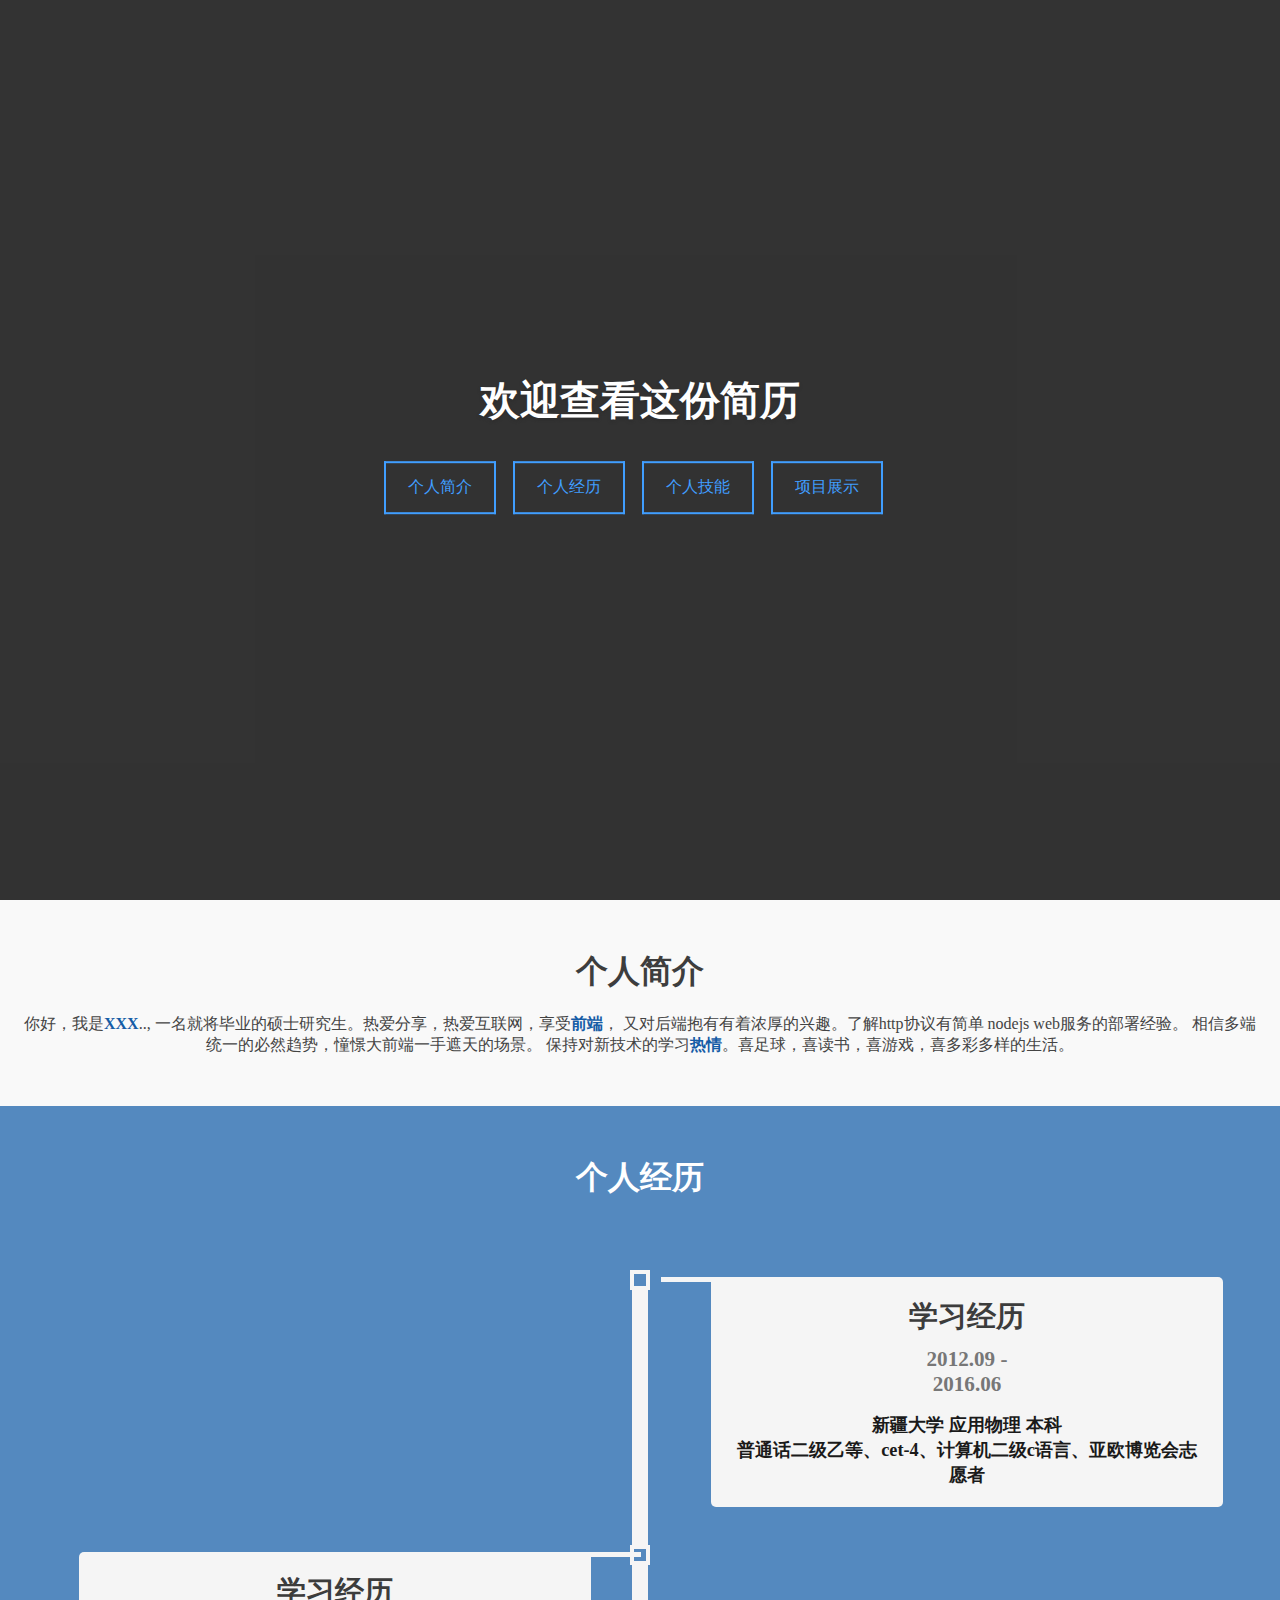
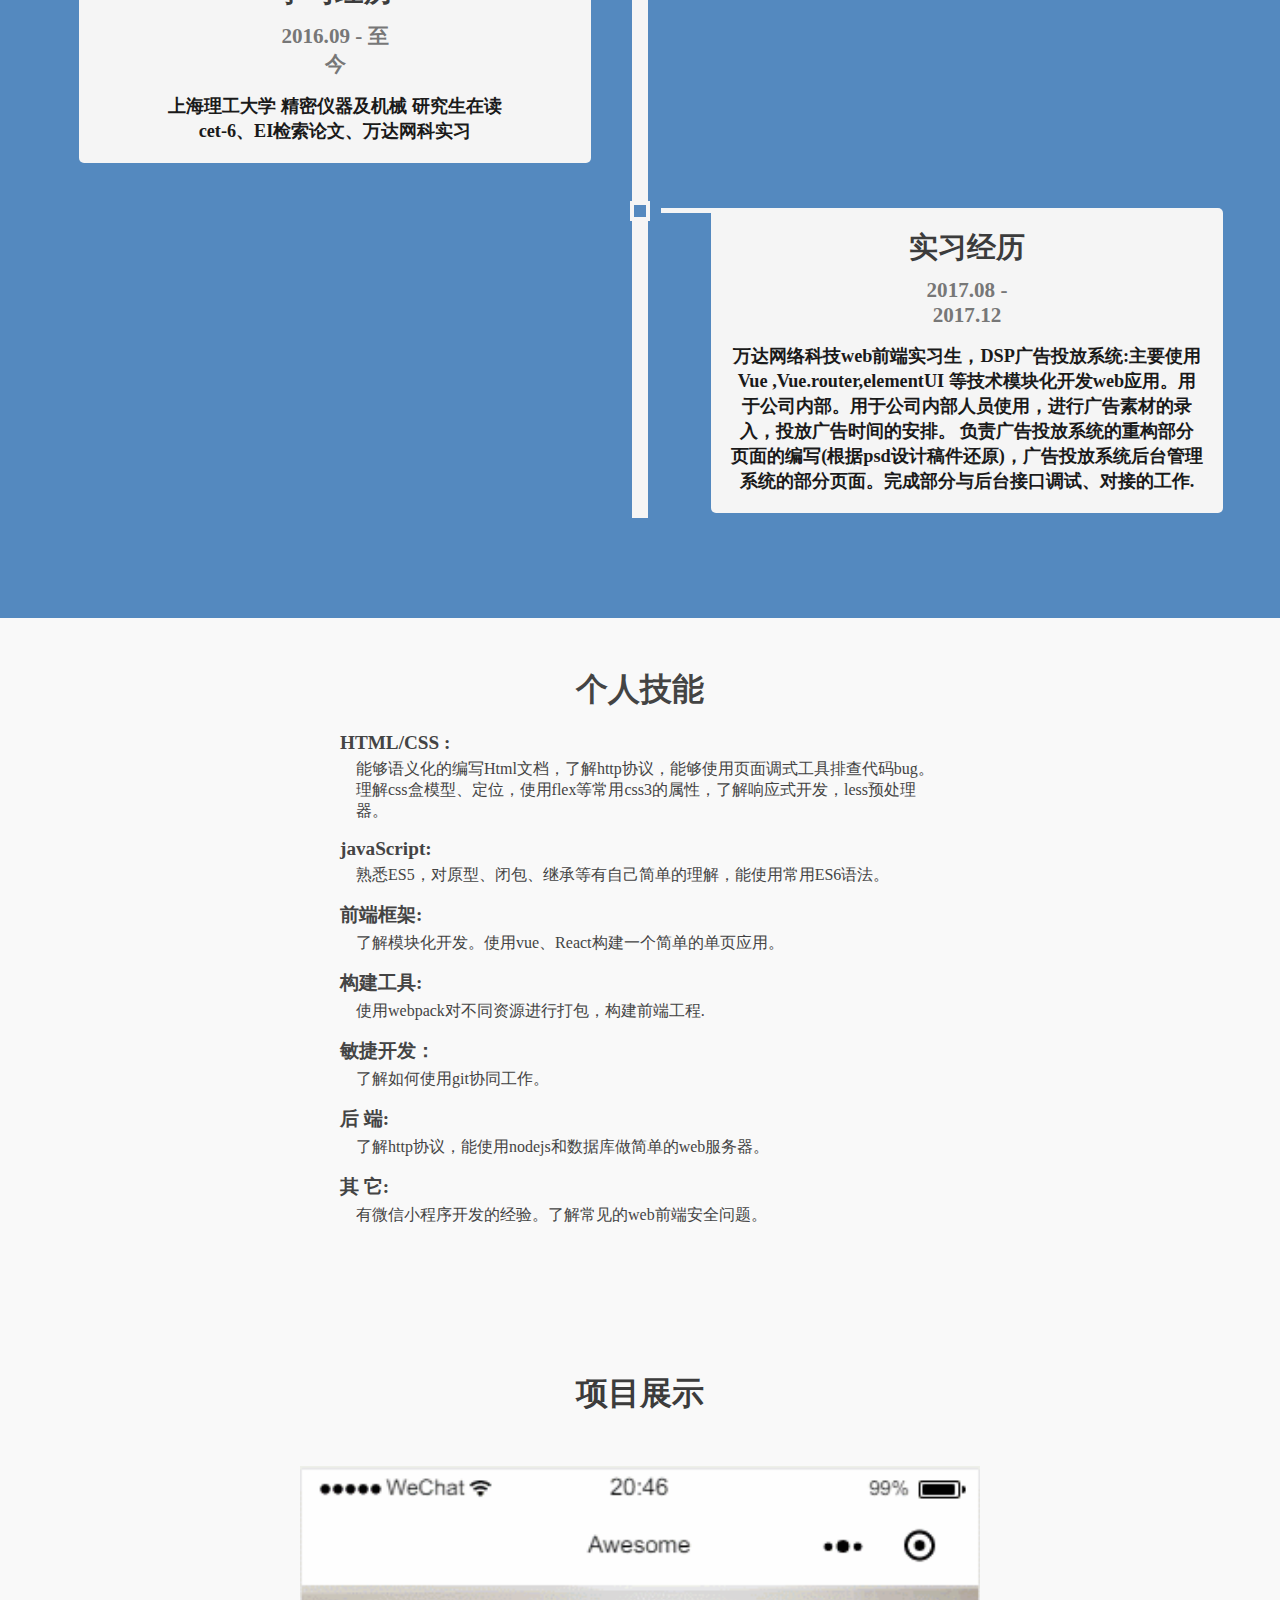
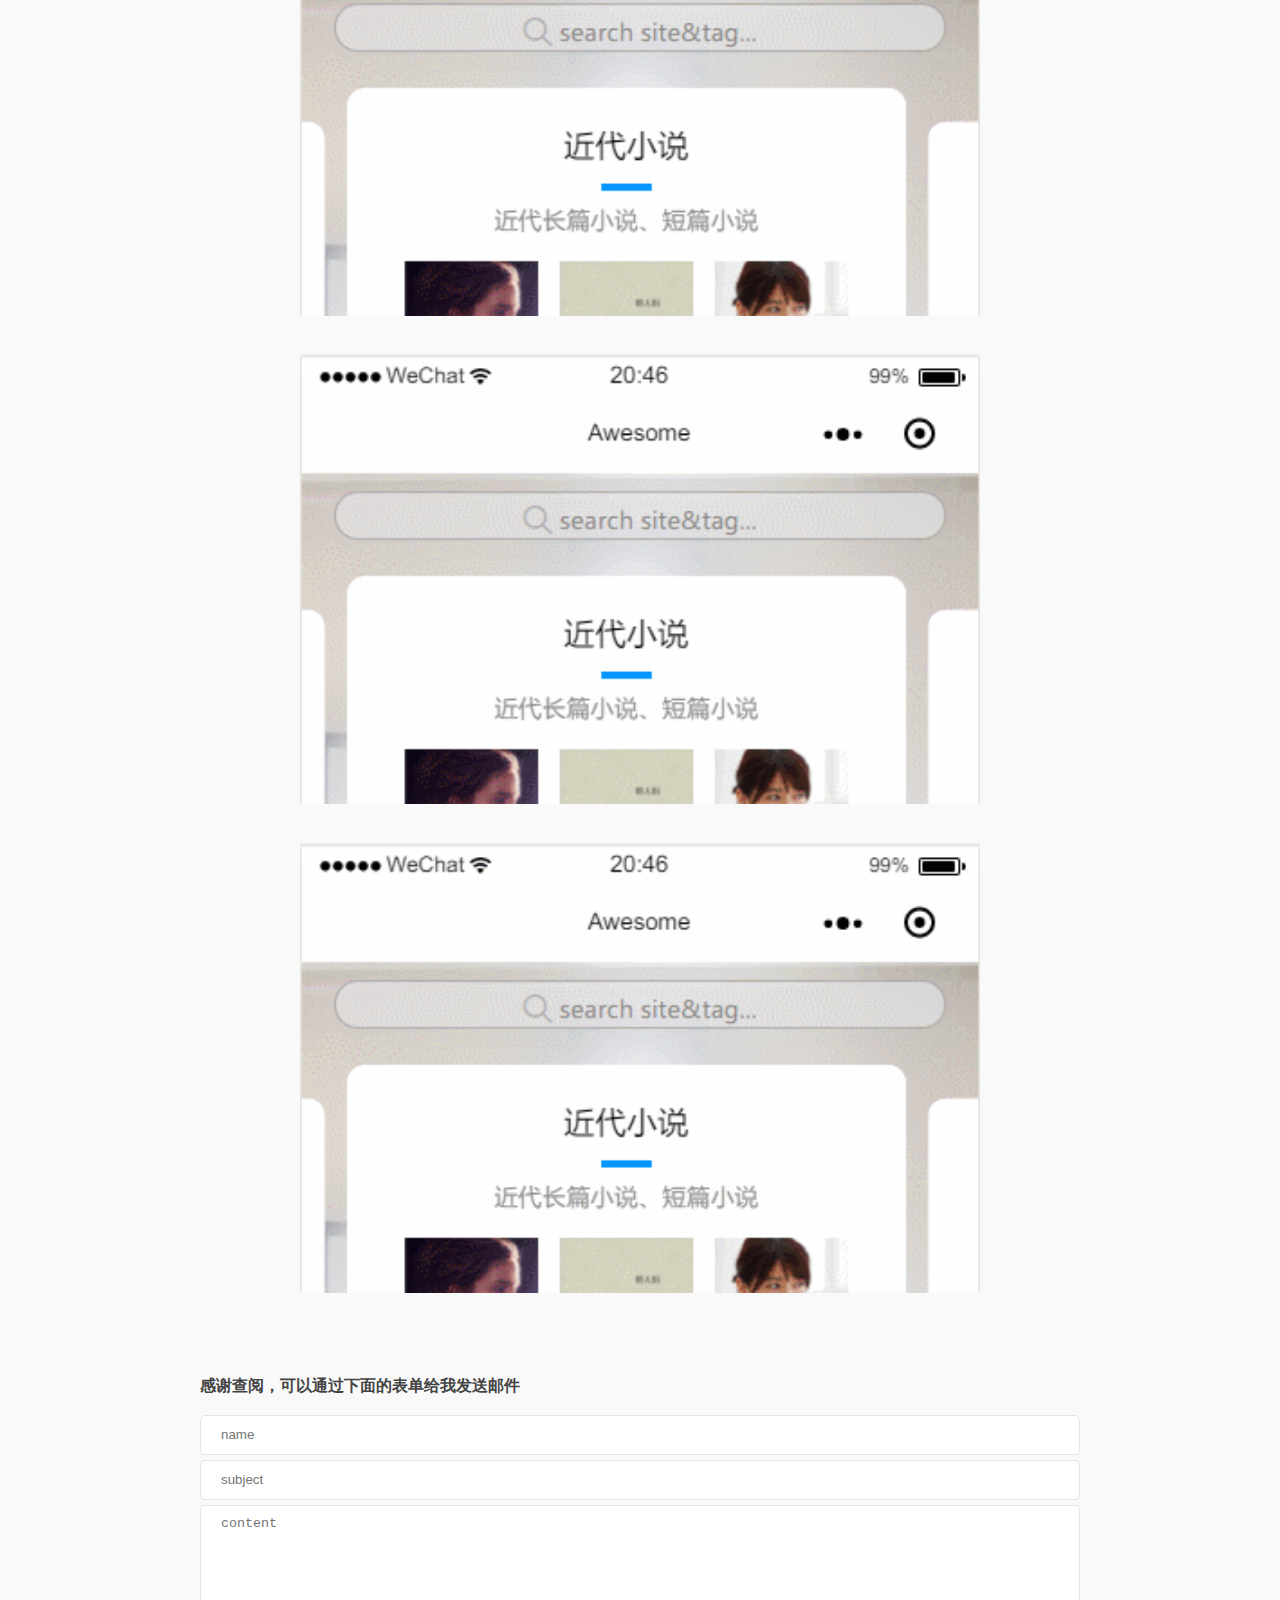
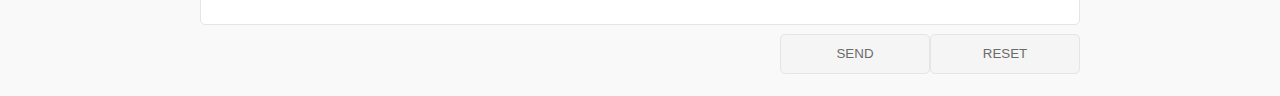
==== commit 82b42796: "Update resume.html" ====
--- a/nomal/resume.html
+++ b/nomal/resume.html
@@ -24,8 +24,8 @@
   <section class="about-myself">
     <h1 id="about-myself">个人简介</h1>
     <div class="content">
-      <p>你好，我是<span>谢孟宇</span>.., 一名就将毕业的硕士研究生。热爱分享，热爱互联网，享受<span>前端</span>，
-      又对后端抱有有着浓厚的兴趣。了解简单http协议有简单 nodejs web服务的部署经验。
+      <p>你好，我是<span>XXX</span>.., 一名就将毕业的硕士研究生。热爱分享，热爱互联网，享受<span>前端</span>，
+      又对后端抱有有着浓厚的兴趣。了解http协议有简单 nodejs web服务的部署经验。
       相信多端统一的必然趋势，憧憬大前端一手遮天的场景。
       保持对新技术的学习<span>热情</span>。喜足球，喜读书，喜游戏，喜多彩多样的生活。</p>
     </div>
@@ -193,4 +193,4 @@
 
  
 </script>
-</html>+</html>
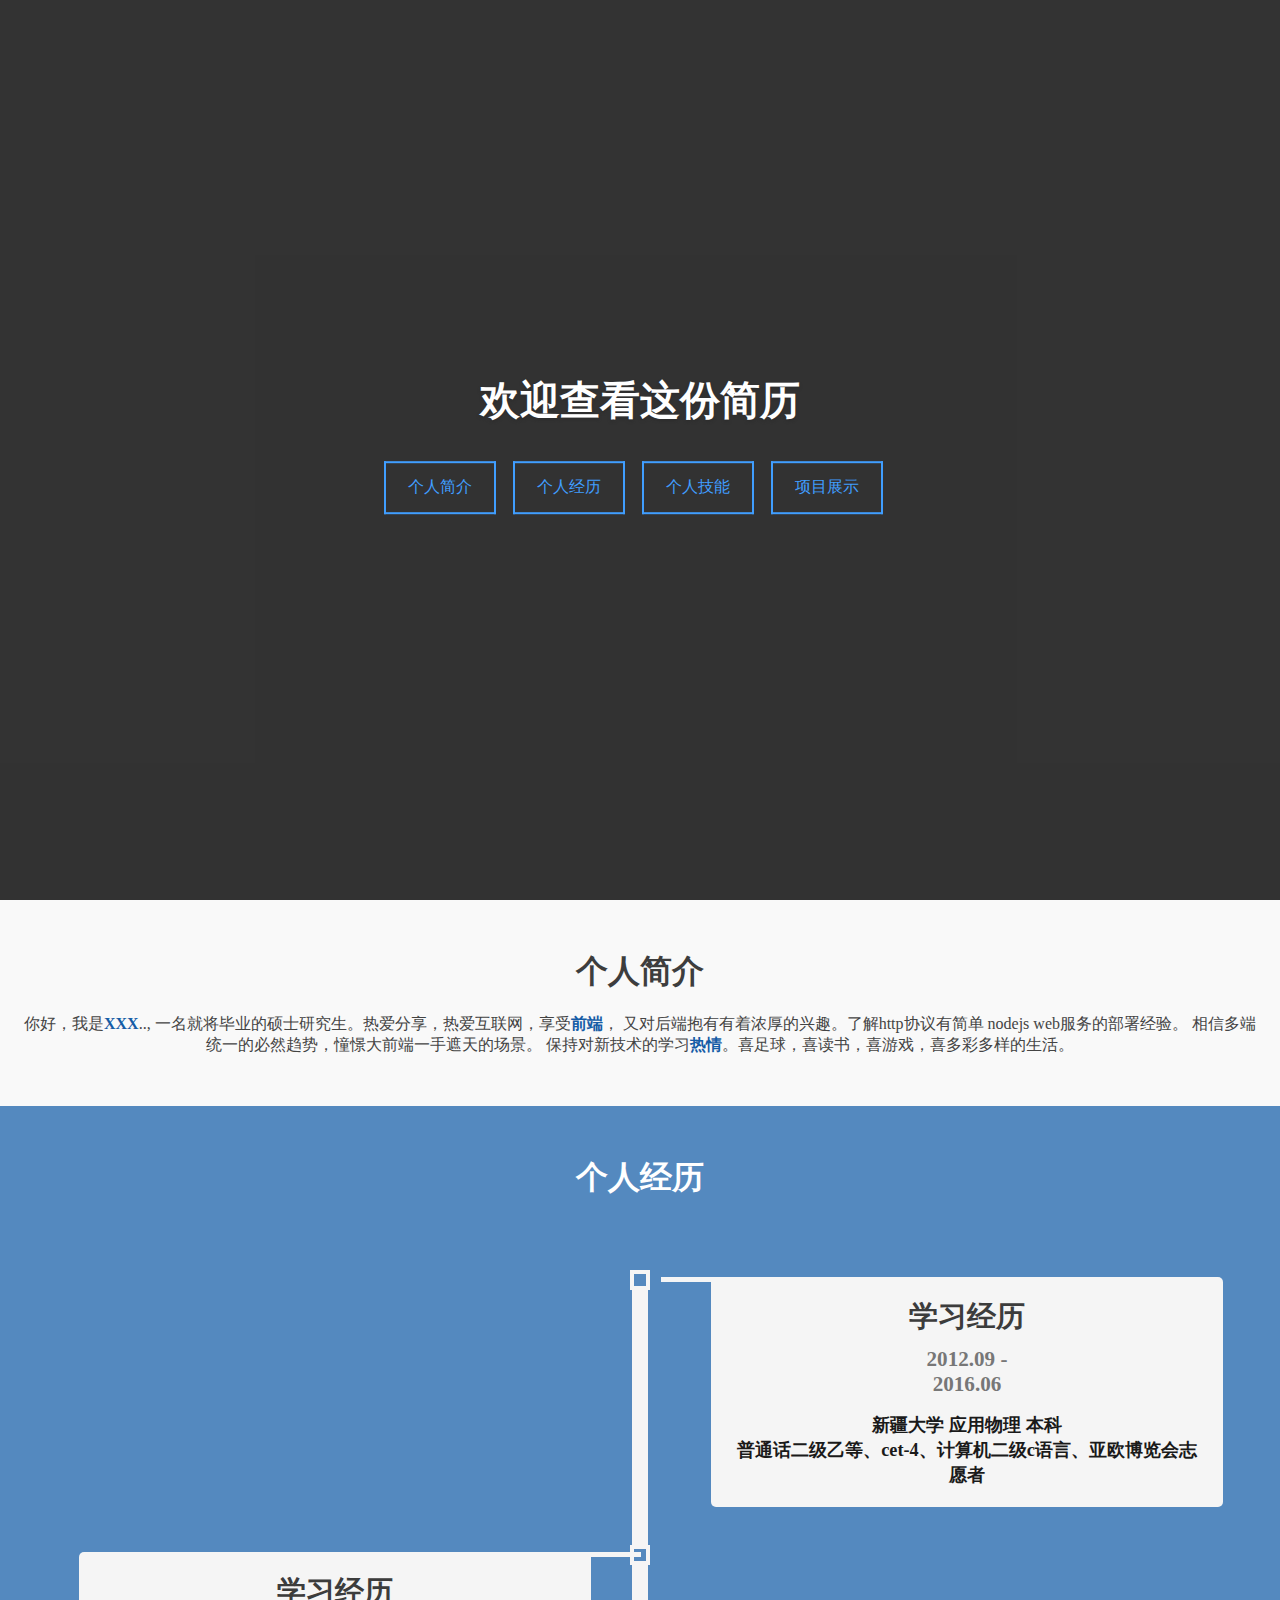
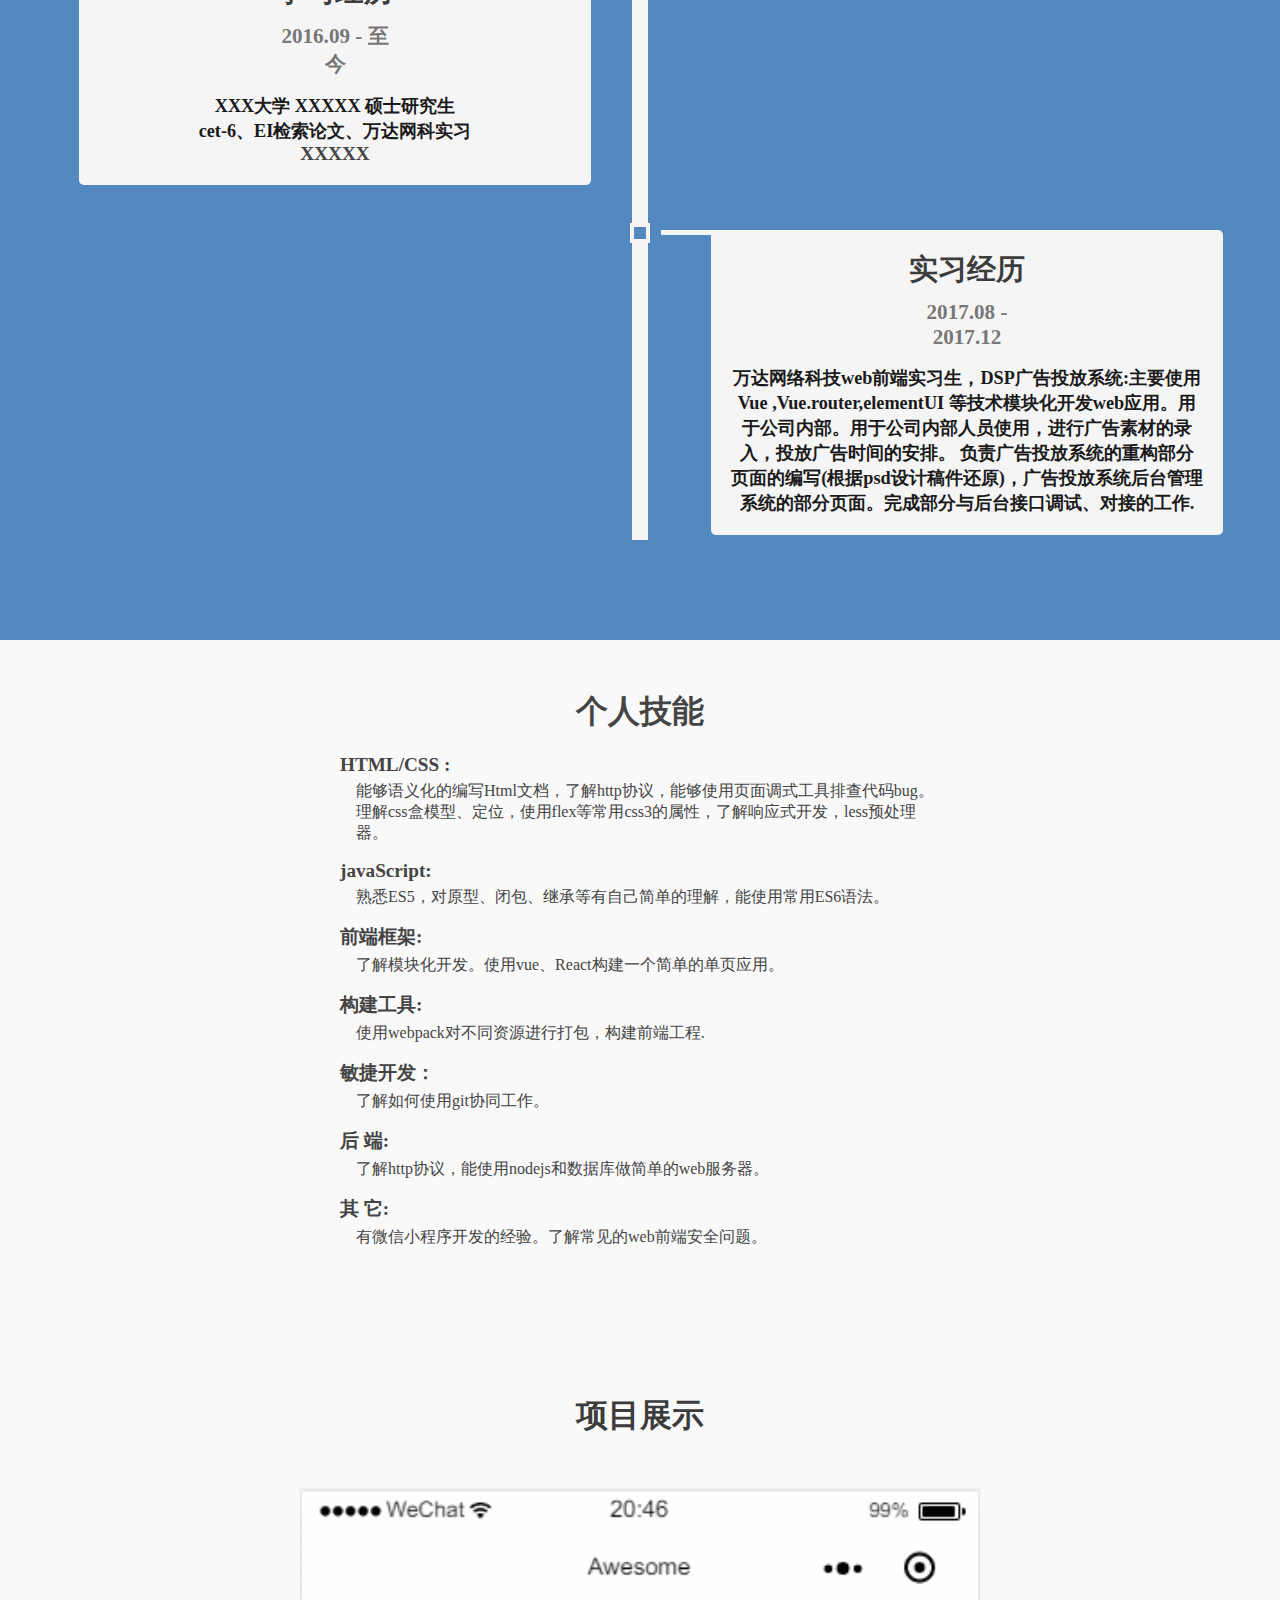
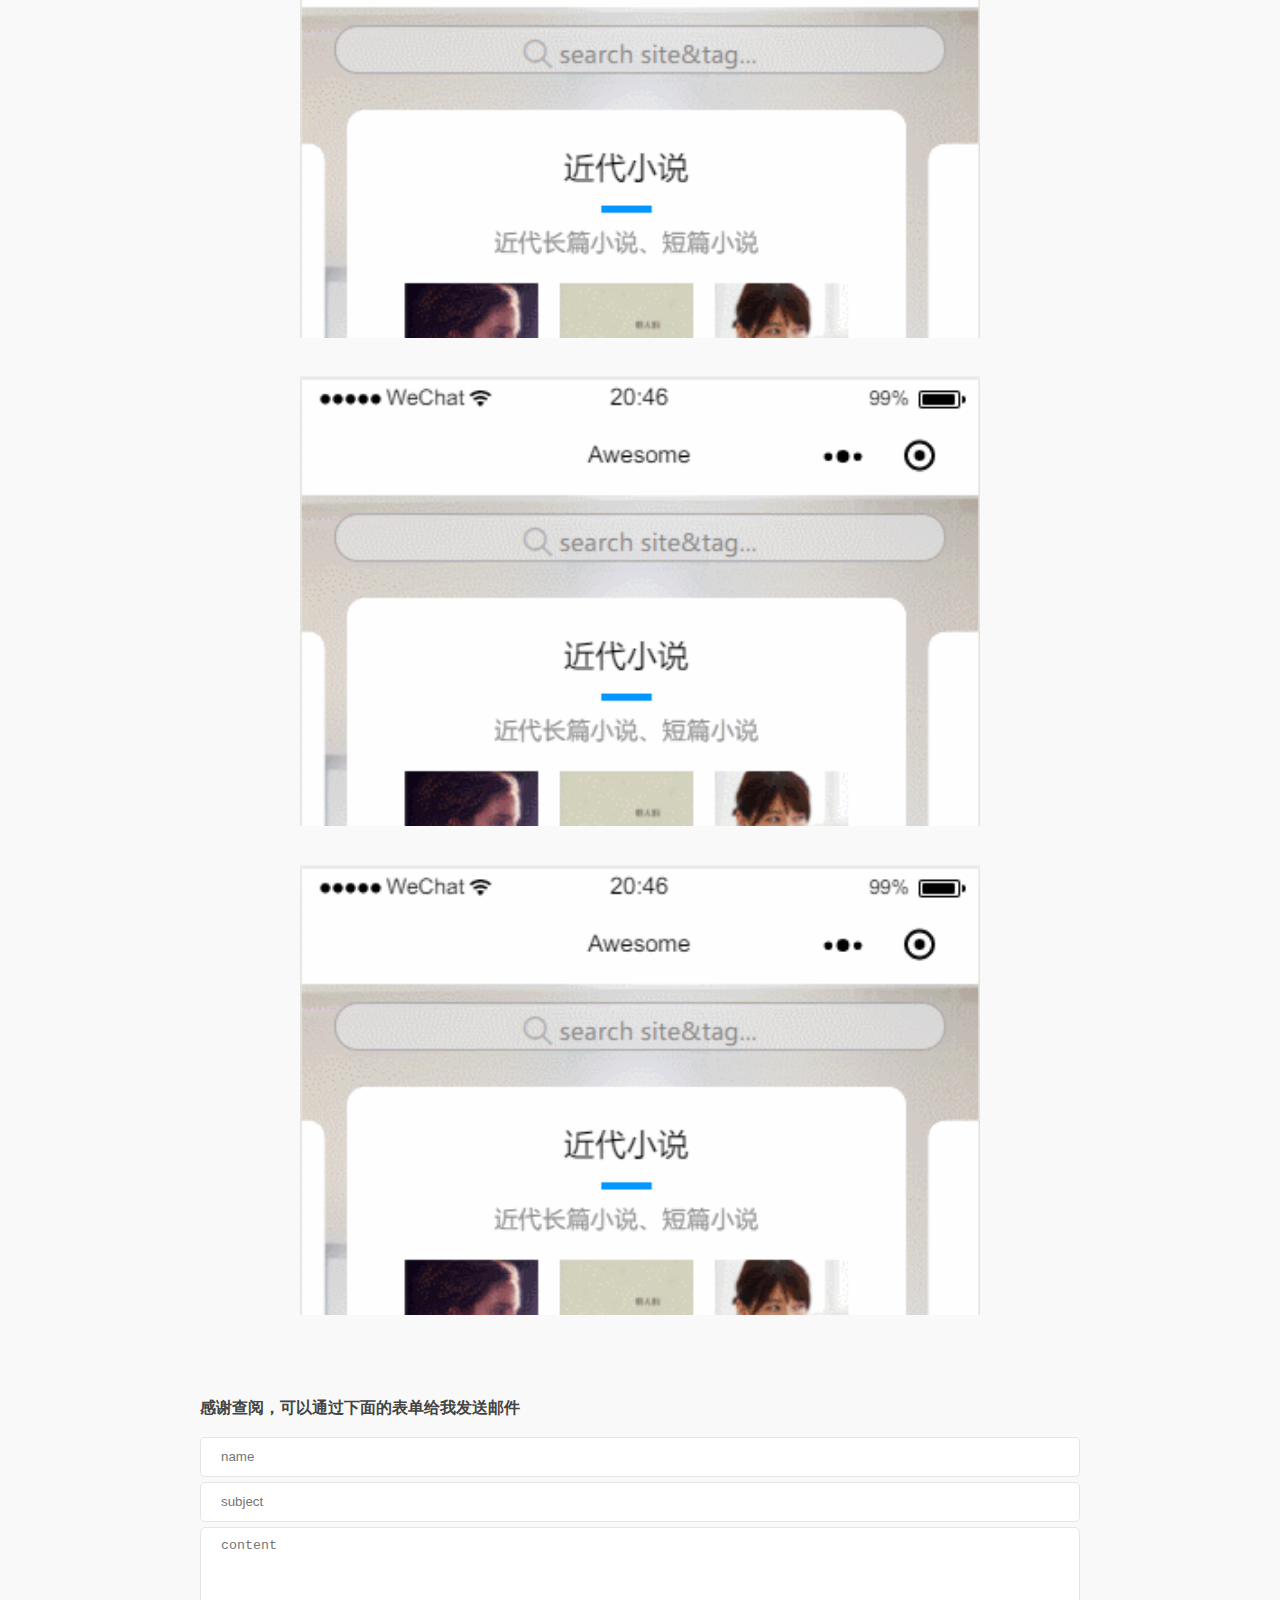
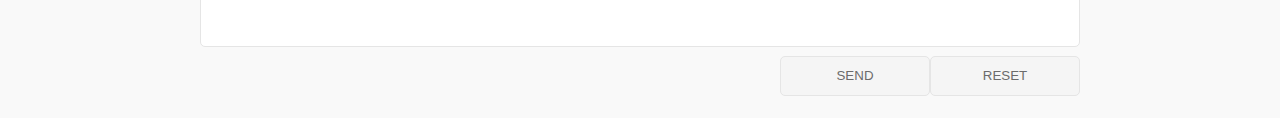
==== commit 396d6461: "Update resume.html" ====
--- a/nomal/resume.html
+++ b/nomal/resume.html
@@ -47,8 +47,8 @@
           <div class="experience-content ">
             <h2>学习经历</h2>
             <div class="experience-time"> 2016.09 - 至今 </div>
-            <p> 上海理工大学	精密仪器及机械	  研究生在读</p>
-            <p>cet-6、EI检索论文、万达网科实习</p>
+            <p> XXX大学	XXXXX	  硕士研究生</p>
+            <p>cet-6、EI检索论文、万达网科实习</p>XXXXX
           </div>
         </li>
         <li>
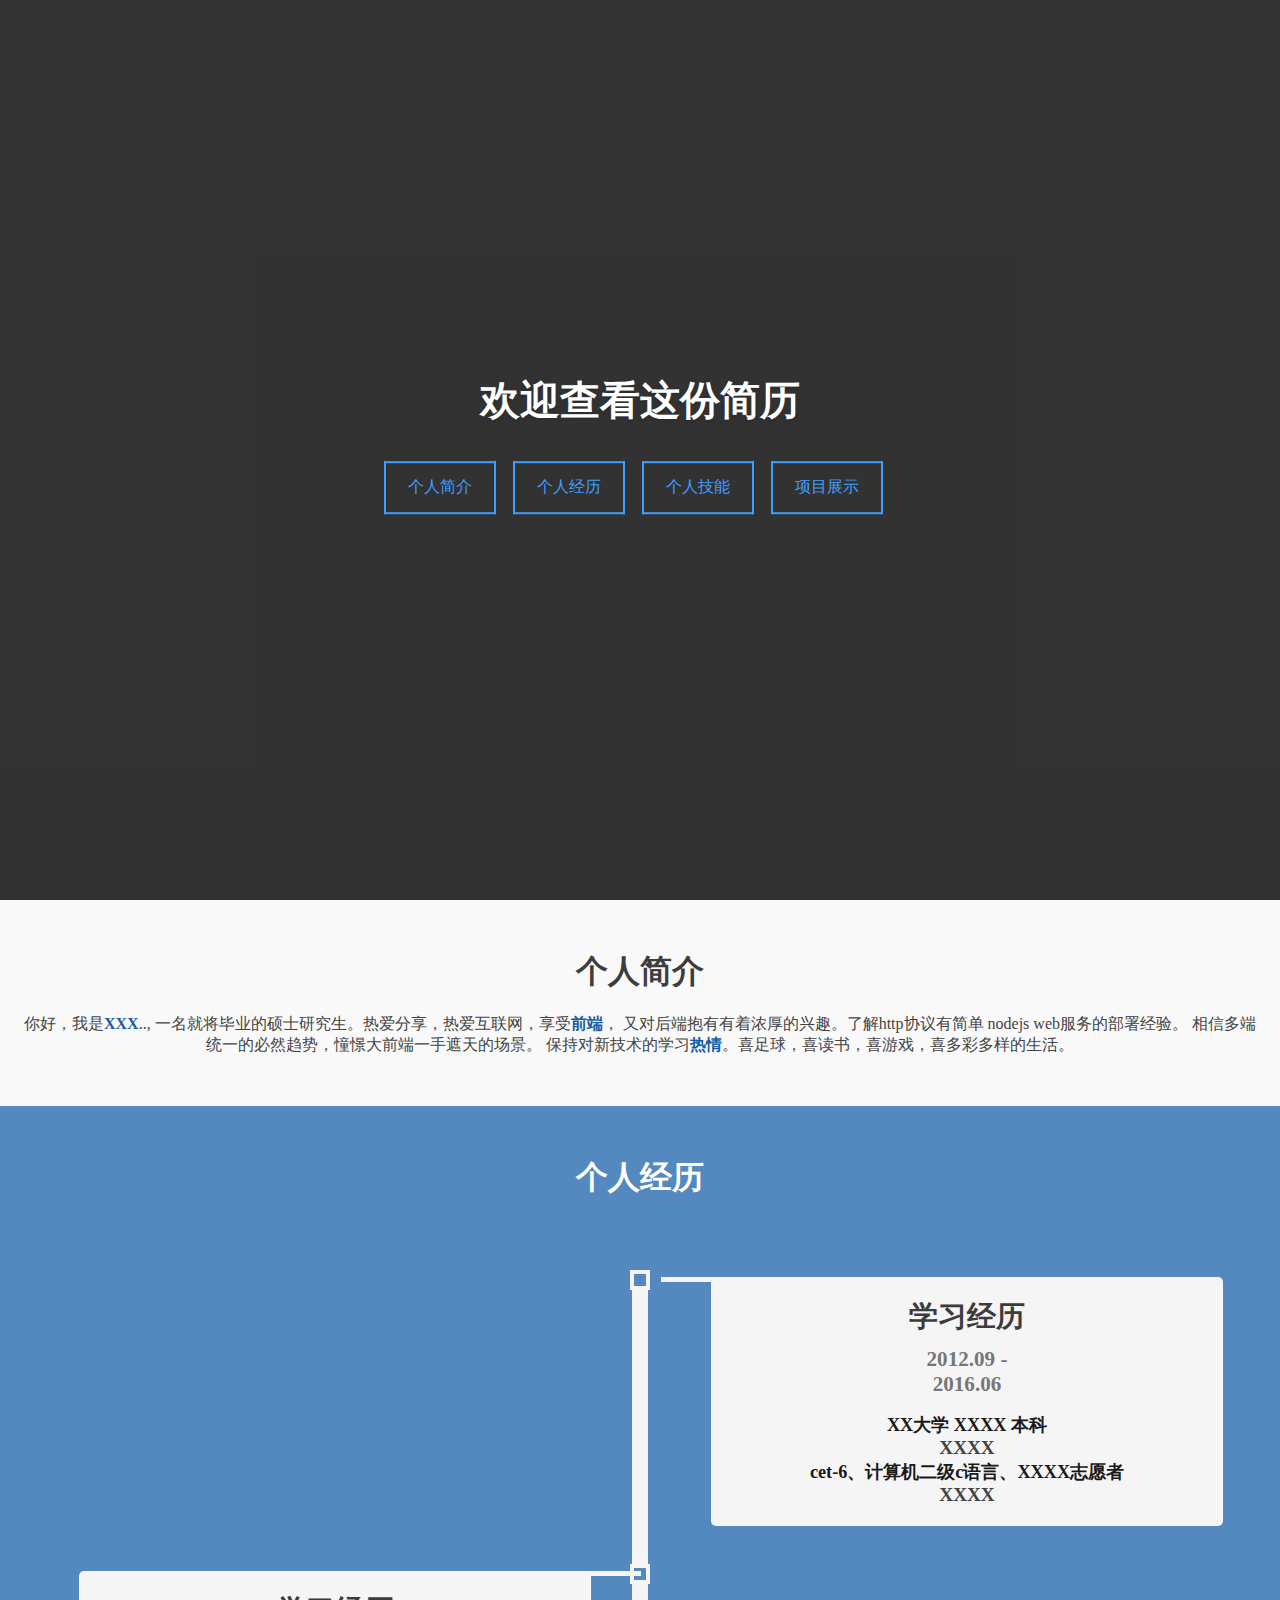
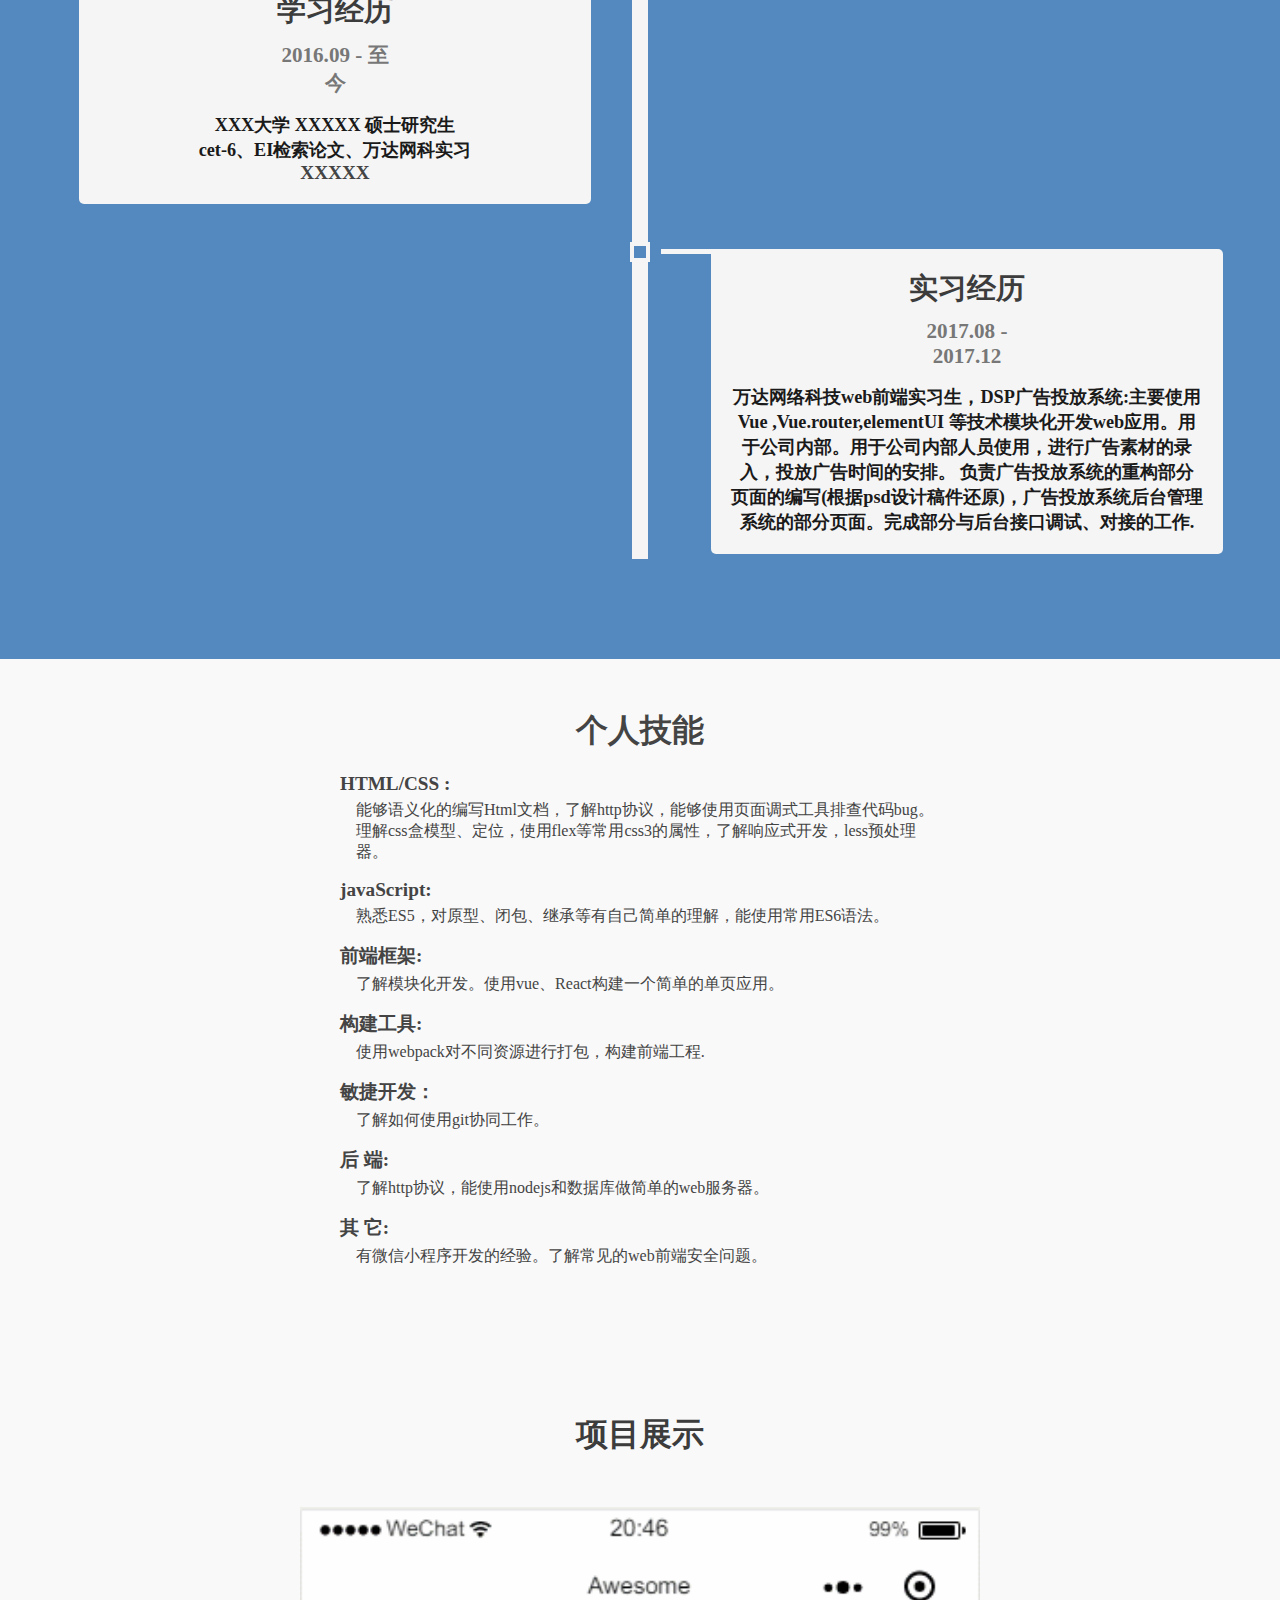
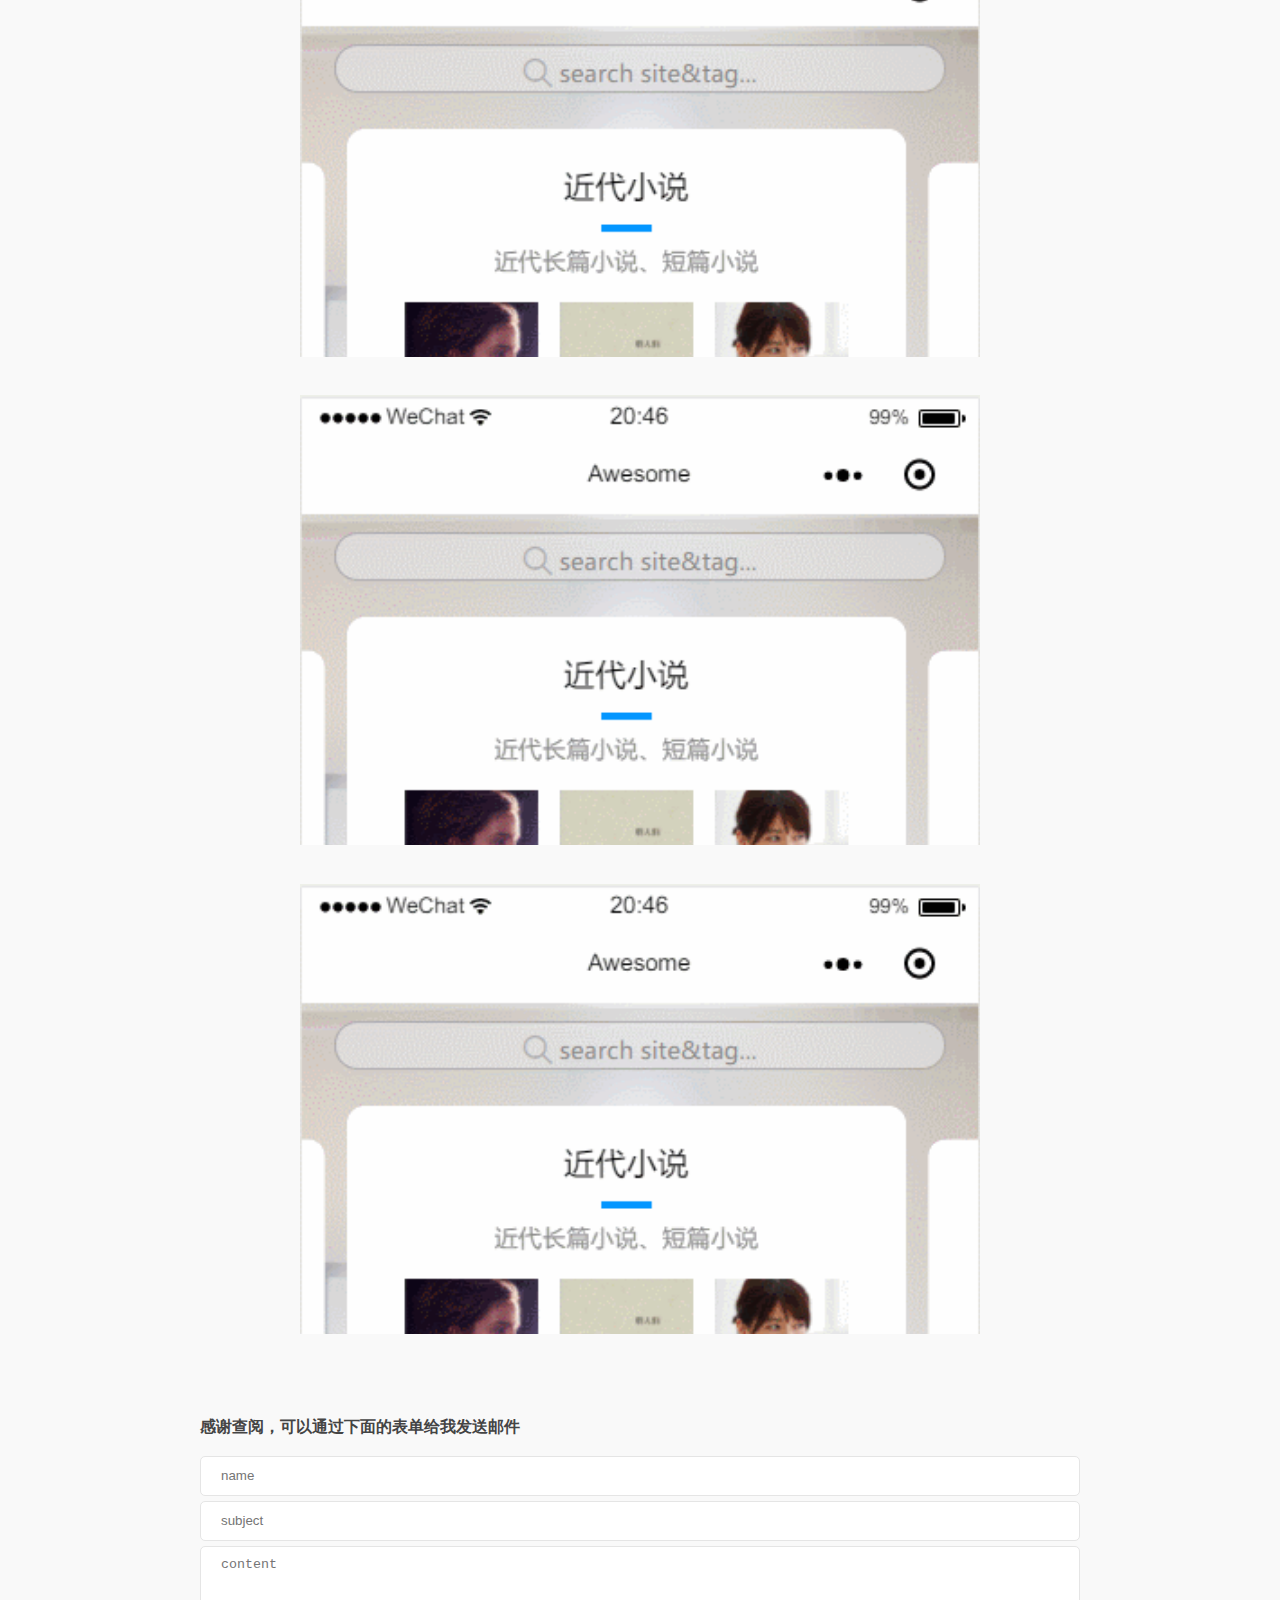
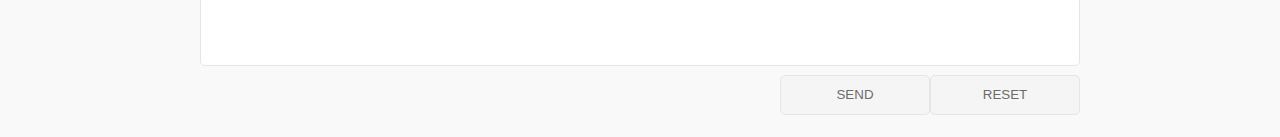
==== commit a6b7e269: "Update resume.html" ====
--- a/nomal/resume.html
+++ b/nomal/resume.html
@@ -39,8 +39,8 @@
           <div class="experience-content ">
             <h2>学习经历</h2>
             <div class="experience-time"> 2012.09 - 2016.06 </div>
-            <p> 新疆大学		  应用物理		  本科 </p>
-            <p>普通话二级乙等、cet-4、计算机二级c语言、亚欧博览会志愿者</p>
+            <p> XX大学		  XXXX		  本科 </p>XXXX
+            <p>cet-6、计算机二级c语言、XXXX志愿者</p>XXXX
           </div>
         </li>
         <li>
